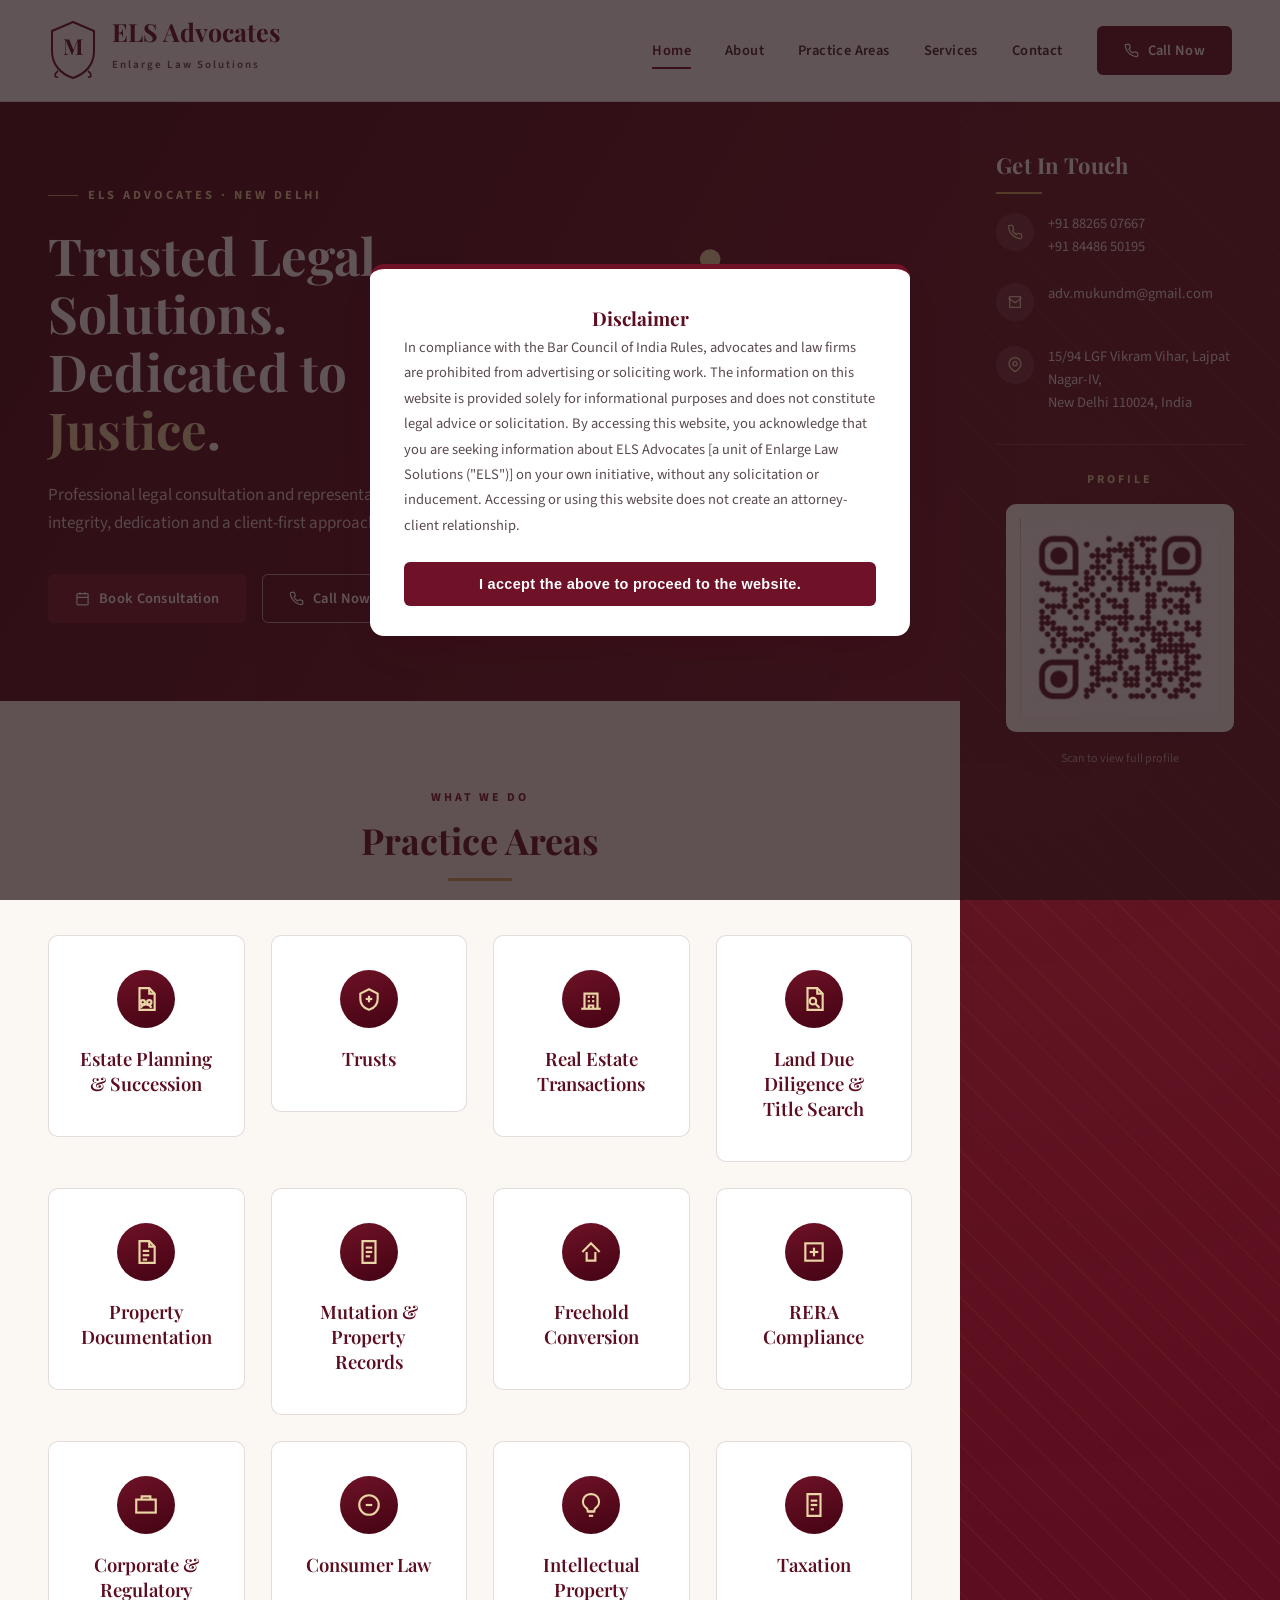
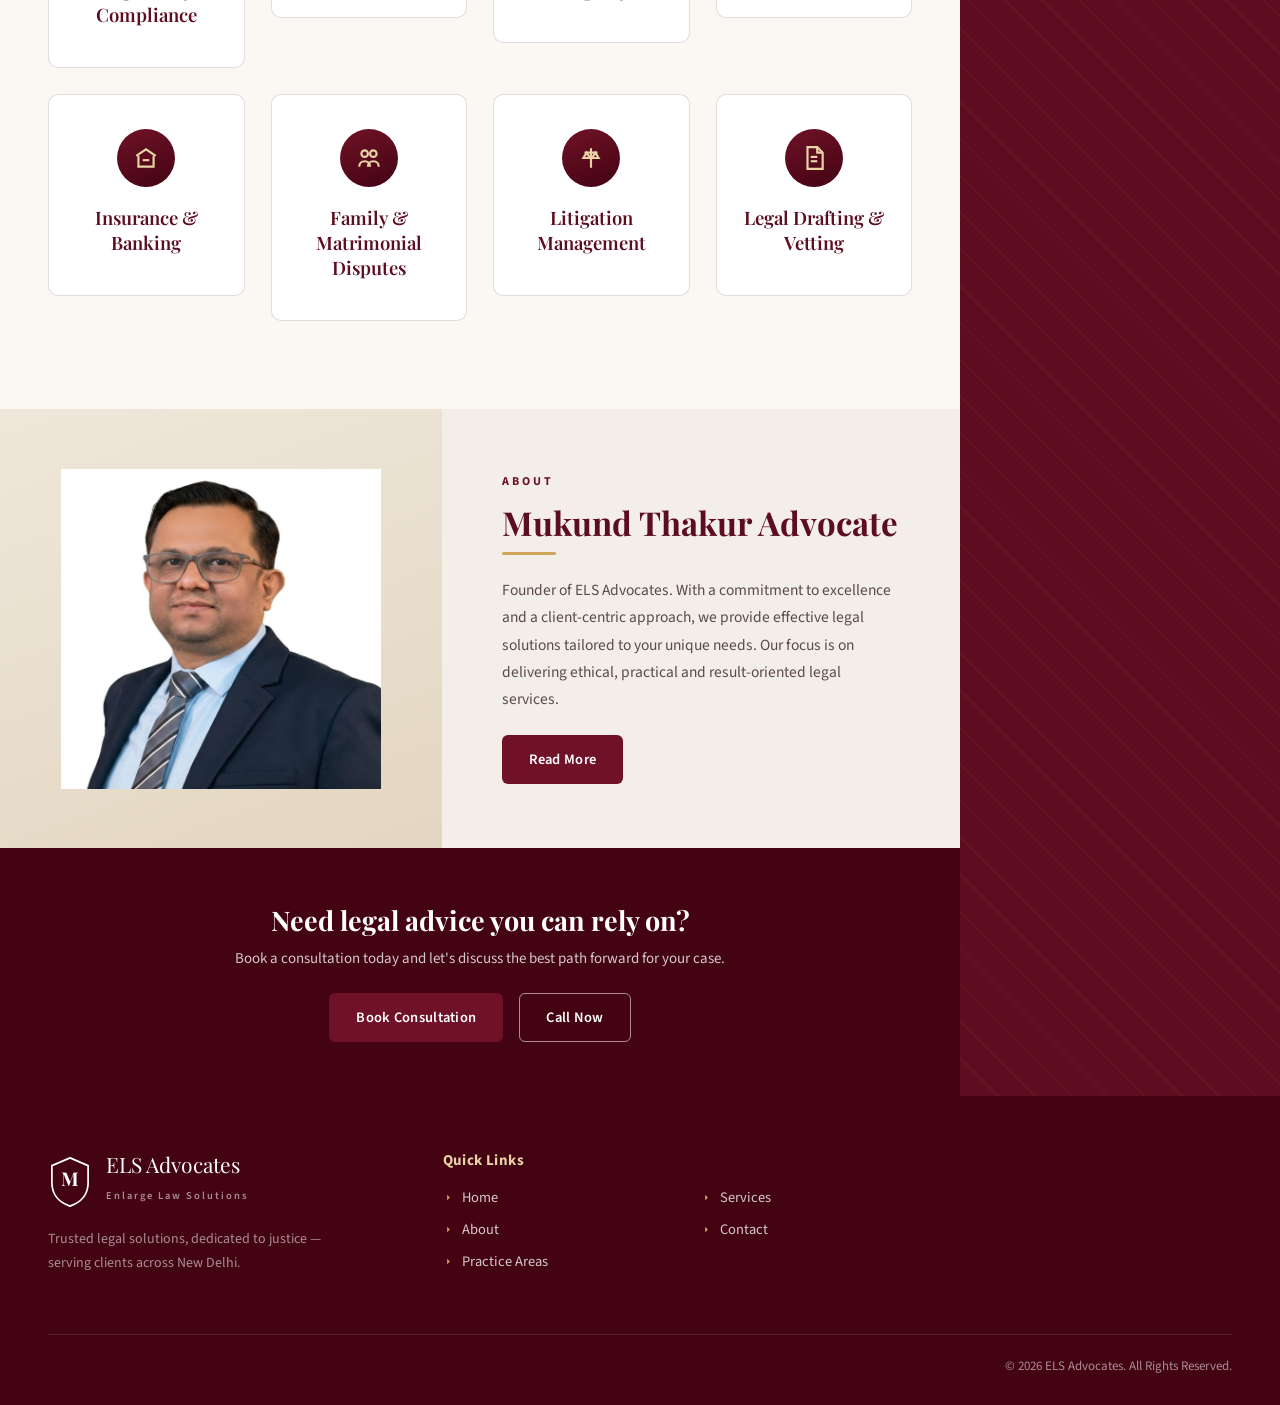
==== index.html @ 347291e5 "Add files via upload" ====
<!DOCTYPE html>
<html lang="en">
<head>
<meta charset="UTF-8">
<meta name="viewport" content="width=device-width, initial-scale=1.0">
<title>ELS Advocates</title>
<link rel="stylesheet" href="styles.css">
</head>
<body>

<header>
  <div class="logo">
    <svg class="crest" viewBox="0 0 50 58" fill="none" xmlns="http://www.w3.org/2000/svg">
      <path d="M25 1 L46 10 V30 C46 44 37 53 25 57 C13 53 4 44 4 30 V10 Z" stroke="#5c0d1f" stroke-width="2" fill="none"/>
      <text x="25" y="34" text-anchor="middle" font-family="Playfair Display, serif" font-size="22" font-weight="700" fill="#5c0d1f">M</text>
      <path d="M10 50 C6 53 6 57 10 56 M40 50 C44 53 44 57 40 56" stroke="#5c0d1f" stroke-width="1.6" fill="none"/>
    </svg>
    <div class="brand-text">
      <p class="brand-name">ELS Advocates</p>
      <p class="brand-sub">Enlarge Law Solutions</p>
    </div>
  </div>
  <button class="menu-toggle" id="menuToggle" aria-label="Open menu">
    <svg viewBox="0 0 24 24" fill="none" stroke="currentColor" stroke-width="2"><path d="M3 6h18M3 12h18M3 18h18" stroke-linecap="round"/></svg>
  </button>
  <nav id="siteNav">
    <a href="index.html" class="active">Home</a>
    <a href="about.html">About</a>
    <a href="practice-areas.html">Practice Areas</a>
    <a href="services.html">Services</a>
    <a href="contact.html">Contact</a>
    <a href="tel:+918826507667" class="btn header-cta">
      <svg viewBox="0 0 24 24" fill="none" stroke="currentColor" stroke-width="2"><path d="M22 16.92v3a2 2 0 0 1-2.18 2 19.79 19.79 0 0 1-8.63-3.07 19.5 19.5 0 0 1-6-6 19.79 19.79 0 0 1-3.07-8.67A2 2 0 0 1 4.11 2h3a2 2 0 0 1 2 1.72c.13.96.36 1.9.69 2.81a2 2 0 0 1-.45 2.11L8.09 9.91a16 16 0 0 0 6 6l1.27-1.27a2 2 0 0 1 2.11-.45c.91.33 1.85.56 2.81.69A2 2 0 0 1 22 16.92z"/></svg>
      Call Now
    </a>
  </nav>
</header>

<div class="shell">
  <div class="main-col">

    <!-- HERO -->
    <section class="hero">
      <div class="hero-inner">
        <div>
          <span class="eyebrow">ELS Advocates · New Delhi</span>
          <h1>Trusted Legal Solutions.<br>Dedicated to <em>Justice</em>.</h1>
          <p>Professional legal consultation and representation with integrity, dedication and a client-first approach.</p>
          <div class="hero-actions">
            <a href="contact.html" class="btn btn-solid">
              <svg viewBox="0 0 24 24" fill="none" stroke="currentColor" stroke-width="2"><rect x="3" y="4" width="18" height="18" rx="2"/><path d="M16 2v4M8 2v4M3 10h18"/></svg>
              Book Consultation
            </a>
            <a href="tel:+918826507667" class="btn btn-outline">
              <svg viewBox="0 0 24 24" fill="none" stroke="currentColor" stroke-width="2"><path d="M22 16.92v3a2 2 0 0 1-2.18 2 19.79 19.79 0 0 1-8.63-3.07 19.5 19.5 0 0 1-6-6 19.79 19.79 0 0 1-3.07-8.67A2 2 0 0 1 4.11 2h3a2 2 0 0 1 2 1.72c.13.96.36 1.9.69 2.81a2 2 0 0 1-.45 2.11L8.09 9.91a16 16 0 0 0 6 6l1.27-1.27a2 2 0 0 1 2.11-.45c.91.33 1.85.56 2.81.69A2 2 0 0 1 22 16.92z"/></svg>
              Call Now
            </a>
          </div>
        </div>
        <div class="hero-art">
          <svg viewBox="0 0 420 380" xmlns="http://www.w3.org/2000/svg">
            <ellipse cx="210" cy="345" rx="170" ry="16" fill="#2f0210" opacity="0.5"/>
            <rect x="200" y="40" width="6" height="230" fill="#cda659"/>
            <circle cx="203" cy="38" r="11" fill="#e8d4a4"/>
            <path d="M203 70 L120 110 L150 130 Z" fill="none" stroke="#cda659" stroke-width="3"/>
            <path d="M203 70 L286 110 L256 130 Z" fill="none" stroke="#cda659" stroke-width="3"/>
            <line x1="120" y1="110" x2="150" y2="130" stroke="#cda659" stroke-width="2.5"/>
            <line x1="286" y1="110" x2="256" y2="130" stroke="#cda659" stroke-width="2.5"/>
            <path d="M105 110 a18 26 0 0 0 36 0 Z" fill="none" stroke="#e8d4a4" stroke-width="3"/>
            <path d="M271 110 a18 26 0 0 0 36 0 Z" fill="none" stroke="#e8d4a4" stroke-width="3"/>
            <rect x="160" y="262" width="90" height="10" rx="3" fill="#cda659"/>
            <rect x="180" y="272" width="50" height="14" rx="3" fill="#a9803f"/>
            <g transform="translate(60,200) rotate(-18)">
              <rect x="0" y="0" width="120" height="16" rx="6" fill="#3a1d0e"/>
              <rect x="92" y="-9" width="34" height="34" rx="5" fill="#cda659"/>
            </g>
            <ellipse cx="118" cy="262" rx="46" ry="11" fill="#3a1d0e"/>
            <rect x="86" y="246" width="64" height="14" rx="4" fill="#5c3417"/>
          </svg>
        </div>
      </div>
    </section>

    <!-- PRACTICE AREAS (preview) -->
      <section class="section">
          <div class="section-head">
              <span class="tag">What We Do</span>
              <h2>Practice Areas</h2>
              <div class="rule"></div>
          </div>

          <div class="practice-grid">

              <a href="practice-areas.html" class="more">
                  <div class="practice-card">
                      <div class="practice-icon">
                          <svg viewBox="0 0 24 24" fill="none" stroke="currentColor" stroke-width="2">
                              <path d="M6 2h9l5 5v15H6z"/>
                              <path d="M15 2v5h5"/>
                              <circle cx="9" cy="15" r="2"/>
                              <circle cx="15" cy="15" r="2"/>
                              <path d="M7 20c1-2 3-3 5-3s4 1 5 3"/>
                          </svg>
                      </div>
                      <h3>Estate Planning & Succession</h3>
                  </div>
              </a>

              <a href="practice-areas.html" class="more">
                  <div class="practice-card">
                      <div class="practice-icon">
                          <svg viewBox="0 0 24 24" fill="none" stroke="currentColor" stroke-width="2">
                              <path d="M12 3l8 4v5c0 5-3.5 8.5-8 10-4.5-1.5-8-5-8-10V7l8-4z"/>
                              <path d="M9 12h6"/>
                              <path d="M12 9v6"/>
                          </svg>
                      </div>
                      <h3>Trusts</h3>
                  </div>
              </a>

              <a href="practice-areas.html" class="more">
                  <div class="practice-card">
                      <div class="practice-icon">
                          <svg viewBox="0 0 24 24" fill="none" stroke="currentColor" stroke-width="2">
                              <path d="M3 21h18"/>
                              <path d="M6 21V7h12v14"/>
                              <path d="M9 10h2"/>
                              <path d="M13 10h2"/>
                              <path d="M9 14h2"/>
                              <path d="M13 14h2"/>
                              <path d="M10 21v-3h4v3"/>
                          </svg>
                      </div>
                      <h3>Real Estate Transactions</h3>
                  </div>
              </a>

              <a href="practice-areas.html" class="more">
                  <div class="practice-card">
                      <div class="practice-icon">
                          <svg viewBox="0 0 24 24" fill="none" stroke="currentColor" stroke-width="2">
                              <path d="M6 2h9l5 5v15H6z"/>
                              <path d="M15 2v5h5"/>
                              <circle cx="11" cy="14" r="3"/>
                              <path d="M13.5 16.5L17 20"/>
                          </svg>
                      </div>
                      <h3>Land Due Diligence & Title Search</h3>
                  </div>
              </a>

              <a href="practice-areas.html" class="more">
                  <div class="practice-card">
                      <div class="practice-icon">
                          <svg viewBox="0 0 24 24" fill="none" stroke="currentColor" stroke-width="2">
                              <path d="M6 2h9l5 5v15H6z"/>
                              <path d="M15 2v5h5"/>
                              <path d="M9 11h6"/>
                              <path d="M9 15h6"/>
                              <path d="M9 19h4"/>
                          </svg>
                      </div>
                      <h3>Property Documentation</h3>
                  </div>
              </a>

              <a href="practice-areas.html" class="more">
                  <div class="practice-card">
                      <div class="practice-icon">
                          <svg viewBox="0 0 24 24" fill="none" stroke="currentColor" stroke-width="2">
                              <path d="M6 2h12v20H6z"/>
                              <path d="M9 8h6"/>
                              <path d="M9 12h6"/>
                              <path d="M9 16h4"/>
                          </svg>
                      </div>
                      <h3>Mutation & Property Records</h3>
                  </div>
              </a>

              <a href="practice-areas.html" class="more">
                  <div class="practice-card">
                      <div class="practice-icon">
                          <svg viewBox="0 0 24 24" fill="none" stroke="currentColor" stroke-width="2">
                              <path d="M4 12l8-8 8 8"/>
                              <path d="M8 12v8h8v-8"/>
                          </svg>
                      </div>
                      <h3>Freehold Conversion</h3>
                  </div>
              </a>

              <a href="practice-areas.html" class="more">
                  <div class="practice-card">
                      <div class="practice-icon">
                          <svg viewBox="0 0 24 24" fill="none" stroke="currentColor" stroke-width="2">
                              <rect x="4" y="4" width="16" height="16"/>
                              <path d="M8 12h8"/>
                              <path d="M12 8v8"/>
                          </svg>
                      </div>
                      <h3>RERA Compliance</h3>
                  </div>
              </a>

              <a href="practice-areas.html" class="more">
                  <div class="practice-card">
                      <div class="practice-icon">
                          <svg viewBox="0 0 24 24" fill="none" stroke="currentColor" stroke-width="2">
                              <rect x="3" y="7" width="18" height="12"/>
                              <path d="M8 7V4h8v3"/>
                          </svg>
                      </div>
                      <h3>Corporate & Regulatory Compliance</h3>
                  </div>
              </a>

              <a href="practice-areas.html" class="more">
                  <div class="practice-card">
                      <div class="practice-icon">
                          <svg viewBox="0 0 24 24" fill="none" stroke="currentColor" stroke-width="2">
                              <circle cx="12" cy="12" r="9"/>
                              <path d="M9 12h6"/>
                          </svg>
                      </div>
                      <h3>Consumer Law</h3>
                  </div>
              </a>

              <a href="practice-areas.html" class="more">
                  <div class="practice-card">
                      <div class="practice-icon">
                          <svg viewBox="0 0 24 24" fill="none" stroke="currentColor" stroke-width="2">
                              <path d="M9 18h6"/>
                              <path d="M10 22h4"/>
                              <path d="M12 2a7 7 0 0 1 4 13c-.5.5-1 1.5-1 3h-6c0-1.5-.5-2.5-1-3A7 7 0 0 1 12 2z"/>
                          </svg>
                      </div>
                      <h3>Intellectual Property</h3>
                  </div>
              </a>

              <a href="practice-areas.html" class="more">
                  <div class="practice-card">
                      <div class="practice-icon">
                          <svg viewBox="0 0 24 24" fill="none" stroke="currentColor" stroke-width="2">
                              <path d="M6 2h12v20H6z"/>
                              <path d="M9 8h6"/>
                              <path d="M9 12h6"/>
                              <path d="M9 16h3"/>
                          </svg>
                      </div>
                      <h3>Taxation</h3>
                  </div>
              </a>

              <a href="practice-areas.html" class="more">
                  <div class="practice-card">
                      <div class="practice-icon">
                          <svg viewBox="0 0 24 24" fill="none" stroke="currentColor" stroke-width="2">
                              <path d="M3 10l9-6 9 6"/>
                              <path d="M5 10v10h14V10"/>
                              <path d="M9 14h6"/>
                          </svg>
                      </div>
                      <h3>Insurance & Banking</h3>
                  </div>
              </a>

              <a href="practice-areas.html" class="more">
                  <div class="practice-card">
                      <div class="practice-icon">
                          <svg viewBox="0 0 24 24" fill="none" stroke="currentColor" stroke-width="2">
                              <circle cx="8" cy="8" r="3"/>
                              <circle cx="16" cy="8" r="3"/>
                              <path d="M3 20c0-3 2-5 5-5s5 2 5 5"/>
                              <path d="M11 20c0-3 2-5 5-5s5 2 5 5"/>
                          </svg>
                      </div>
                      <h3>Family & Matrimonial Disputes</h3>
                  </div>
              </a>

              <a href="practice-areas.html" class="more">
                  <div class="practice-card">
                      <div class="practice-icon">
                          <svg viewBox="0 0 24 24" fill="none" stroke="currentColor" stroke-width="2">
                              <path d="M12 3v18"/>
                              <path d="M6 7h12"/>
                              <path d="M8 7l-3 5h6z"/>
                              <path d="M16 7l-3 5h6z"/>
                          </svg>
                      </div>
                      <h3>Litigation Management</h3>
                  </div>
              </a>

              <a href="practice-areas.html" class="more">
                  <div class="practice-card">
                      <div class="practice-icon">
                          <svg viewBox="0 0 24 24" fill="none" stroke="currentColor" stroke-width="2">
                              <path d="M6 2h9l5 5v15H6z"/>
                              <path d="M15 2v5h5"/>
                              <path d="M9 11h6"/>
                              <path d="M9 15h6"/>
                          </svg>
                      </div>
                      <h3>Legal Drafting & Vetting</h3>
                  </div>
              </a>

          </div>
      </section>

    <!-- ABOUT (teaser) -->
    <section class="about">
      <div class="about-grid">
        <div class="about-art">
            <a href="YOUR_URL_HERE" target="_blank" rel="noopener noreferrer">
                <img src="about.jpeg" alt="Profile Image" width="320" height="320">
            </a>
        </div>
        <div class="about-copy">
          <span class="tag">About</span>
          <h2>Mukund Thakur Advocate</h2>
          <div class="rule"></div>
          <p>Founder of ELS Advocates. With a commitment to excellence and a client-centric approach, we provide effective legal solutions tailored to your unique needs. Our focus is on delivering ethical, practical and result-oriented legal services.</p>
          <a href="about.html" class="btn btn-solid" style="width:fit-content;">Read More</a>
        </div>
      </div>
    </section>

    <!-- CTA -->
    <section class="cta-banner">
      <h2>Need legal advice you can rely on?</h2>
      <p>Book a consultation today and let's discuss the best path forward for your case.</p>
      <div class="cta-actions">
        <a href="contact.html" class="btn btn-solid">Book Consultation</a>
        <a href="tel:+918826507667" class="btn btn-outline">Call Now</a>
      </div>
    </section>

  </div>

  <!-- SIDEBAR -->
  <aside class="sidebar">
    <h3 class="side-heading">Get In Touch</h3>

    <div class="side-item">
      <div class="side-ico"><svg viewBox="0 0 24 24" fill="none" stroke="currentColor" stroke-width="2"><path d="M22 16.92v3a2 2 0 0 1-2.18 2 19.79 19.79 0 0 1-8.63-3.07 19.5 19.5 0 0 1-6-6 19.79 19.79 0 0 1-3.07-8.67A2 2 0 0 1 4.11 2h3a2 2 0 0 1 2 1.72c.13.96.36 1.9.69 2.81a2 2 0 0 1-.45 2.11L8.09 9.91a16 16 0 0 0 6 6l1.27-1.27a2 2 0 0 1 2.11-.45c.91.33 1.85.56 2.81.69A2 2 0 0 1 22 16.92z"/></svg></div>
      <div class="label">
        <a href="tel:+918826507667">+91 88265 07667</a><br>
        <a href="tel:+918448650195">+91 84486 50195</a>
      </div>
    </div>

    <div class="side-item">
      <div class="side-ico"><svg viewBox="0 0 24 24" fill="none" stroke="currentColor" stroke-width="2"><path d="M4 4h16v16H4z"/><path d="M22 6l-10 7L2 6"/></svg></div>
      <div class="label"><a href="mailto:adv.mukundm@gmail.com">adv.mukundm@gmail.com</a></div>
    </div>

    <div class="side-item">
      <div class="side-ico"><svg viewBox="0 0 24 24" fill="none" stroke="currentColor" stroke-width="2"><path d="M21 10c0 6-9 12-9 12s-9-6-9-12a9 9 0 1 1 18 0z"/><circle cx="12" cy="10" r="3"/></svg></div>
      <div class="label">15/94 LGF Vikram Vihar, Lajpat Nagar-IV,<br>New Delhi 110024, India</div>
    </div>
    <div class="side-divider"></div>

    <div class="profile-block">
      <p class="lbl">PROFILE</p>
      <div class="qr-box">
          <a href="YOUR_URL_HERE" target="_blank" rel="noopener noreferrer">
              <img src="profile_qrcode.jpeg" alt="Profile QR Code" width="200" height="200">
          </a>
      </div>
      <p class="qr-caption">Scan to view full profile</p>
    </div>
  </aside>
</div>

<!-- FOOTER -->
<footer>
  <div class="footer-grid">
    <div>
      <div class="footer-brand">
        <svg class="crest" viewBox="0 0 50 58" fill="none" xmlns="http://www.w3.org/2000/svg">
          <path d="M25 1 L46 10 V30 C46 44 37 53 25 57 C13 53 4 44 4 30 V10 Z" stroke="#fff" stroke-width="2" fill="none"/>
          <text x="25" y="34" text-anchor="middle" font-family="Playfair Display, serif" font-size="22" font-weight="700" fill="#fff">M</text>
        </svg>
        <div>
              <p class="brand-name">ELS Advocates</p>
              <p class="brand-sub">Enlarge Law Solutions</p>
        </div>
      </div>
      <p style="font-size:14px;line-height:1.7;color:rgba(255,255,255,0.55);max-width:280px;">Trusted legal solutions, dedicated to justice — serving clients across New Delhi.</p>
    </div>

    <div>
      <h4>Quick Links</h4>
      <ul>
        <li><a href="index.html"><svg viewBox="0 0 24 24" fill="currentColor"><path d="M9 18l6-6-6-6"/></svg>Home</a></li>
        <li><a href="about.html"><svg viewBox="0 0 24 24" fill="currentColor"><path d="M9 18l6-6-6-6"/></svg>About</a></li>
        <li><a href="practice-areas.html"><svg viewBox="0 0 24 24" fill="currentColor"><path d="M9 18l6-6-6-6"/></svg>Practice Areas</a></li>
      </ul>
    </div>

    <div>
      <h4>&nbsp;</h4>
      <ul>
        <li><a href="services.html"><svg viewBox="0 0 24 24" fill="currentColor"><path d="M9 18l6-6-6-6"/></svg>Services</a></li>
        <li><a href="contact.html"><svg viewBox="0 0 24 24" fill="currentColor"><path d="M9 18l6-6-6-6"/></svg>Contact</a></li>
      </ul>
    </div>
  </div>
  <div class="footer-bottom">© <span id="year"></span> ELS Advocates. All Rights Reserved.</div>
</footer>

<script src="script.js"></script>
</body>
</html>
---- styles.css ----
@import url('https://fonts.googleapis.com/css2?family=Playfair+Display:wght@500;600;700;800&family=Source+Sans+3:wght@400;500;600;700&display=swap');

:root{
  --maroon-900:#430313;
  --maroon-800:#5c0d1f;
  --maroon-700:#6f1227;
  --maroon-600:#7e1a30;
  --gold:#cda659;
  --gold-soft:#e8d4a4;
  --cream:#fbf8f3;
  --paper:#f3eee7;
  --ink:#251316;
  --ink-soft:#5b4a4d;
  --line:rgba(67,3,19,0.14);
  --shadow:0 18px 40px -22px rgba(67,3,19,0.45);
}
*{box-sizing:border-box;}
html{scroll-behavior:smooth;}
body{
  margin:0;
  font-family:'Source Sans 3', sans-serif;
  color:var(--ink);
  background:var(--cream);
  -webkit-font-smoothing:antialiased;
}
h1,h2,h3,.brand-name{font-family:'Playfair Display', serif;}
a{text-decoration:none;color:inherit;}
img{max-width:100%;display:block;}
ul{margin:0;}

/* ===== Layout shell: main column + persistent sidebar ===== */
.shell{display:grid;grid-template-columns:1fr 320px;}
.main-col{min-width:0;}
.sidebar{
  background:var(--maroon-800);
  color:#f4e9da;
  background-image:
    radial-gradient(circle at 15% 20%, rgba(205,166,89,0.06) 0, transparent 45%),
    repeating-linear-gradient(45deg, rgba(205,166,89,0.045) 0 2px, transparent 2px 26px);
  padding:48px 36px 40px;
}

/* ===== Header ===== */
header{
  display:flex;align-items:center;justify-content:space-between;
  padding:18px 48px;
  background:#fff;
  border-bottom:1px solid var(--line);
  position:sticky;top:0;z-index:50;
}
.logo{display:flex;align-items:center;gap:14px;}
.crest{width:50px;height:58px;flex-shrink:0;}
.brand-text .brand-name{font-size:25px;font-weight:700;color:var(--maroon-800);line-height:1.1;margin:0;}
.brand-text .brand-sub{font-size:11px;letter-spacing:2px;color:var(--ink-soft);font-weight:600;}
nav{display:flex;gap:34px;align-items:center;}
nav a{font-size:14.5px;font-weight:600;letter-spacing:.4px;color:#3a2226;position:relative;padding:6px 0;}
nav a.active{color:var(--maroon-800);}
nav a.active::after{content:"";position:absolute;left:0;right:0;bottom:-2px;height:2px;background:var(--maroon-700);}
.btn{
  display:inline-flex;align-items:center;gap:9px;
  font-weight:600;font-size:14.5px;letter-spacing:.3px;
  padding:13px 26px;border-radius:6px;border:1.5px solid transparent;
  cursor:pointer;transition:transform .18s ease, box-shadow .18s ease, background .18s ease;
}
.btn svg{width:15px;height:15px;flex-shrink:0;}
.btn-solid{background:var(--maroon-700);color:#fff;}
.btn-solid:hover{background:var(--maroon-800);transform:translateY(-1px);box-shadow:var(--shadow);}
.btn-outline{background:transparent;border-color:rgba(255,255,255,0.55);color:#fff;}
.btn-outline:hover{background:rgba(255,255,255,0.12);}
.btn-ghost-dark{background:transparent;border-color:var(--maroon-700);color:var(--maroon-800);}
.btn-ghost-dark:hover{background:var(--maroon-700);color:#fff;}
.header-cta{background:var(--maroon-800);color:#fff;}
.header-cta:hover{background:var(--maroon-900);}
.menu-toggle{display:none;background:none;border:none;cursor:pointer;padding:6px;}
.menu-toggle svg{width:26px;height:26px;color:var(--maroon-800);}

/* ===== Hero (home page) ===== */
.hero{
  position:relative;
  background:linear-gradient(120deg, var(--maroon-900) 0%, var(--maroon-700) 100%);
  color:#fff;
  overflow:hidden;
}
.hero-inner{
  display:grid;grid-template-columns:1.05fr .95fr;gap:40px;
  align-items:center;
  padding:78px 48px 78px;
}
.eyebrow{
  display:inline-flex;align-items:center;gap:10px;
  font-size:12.5px;letter-spacing:3px;font-weight:700;color:var(--gold-soft);
  margin-bottom:22px;text-transform:uppercase;
}
.eyebrow::before{content:"";width:30px;height:1px;background:var(--gold);}
.hero h1{
  font-size:51px;line-height:1.14;font-weight:700;margin:0 0 22px;
  max-width:560px;letter-spacing:.2px;
}
.hero h1 em{font-style:normal;color:var(--gold-soft);}
.hero p{
  font-size:17px;line-height:1.7;color:rgba(255,255,255,0.82);
  max-width:480px;margin:0 0 36px;
}
.hero-actions{display:flex;gap:16px;flex-wrap:wrap;}
.hero-art{position:relative;display:flex;justify-content:center;align-items:center;}
.hero-art svg{width:100%;max-width:430px;}

/* ===== Page banner (sub-pages: About, Practice Areas, Services, Contact) ===== */
.page-banner{
  background:linear-gradient(120deg, var(--maroon-900) 0%, var(--maroon-700) 100%);
  color:#fff;padding:56px 48px;text-align:center;
  background-image:
    linear-gradient(120deg, var(--maroon-900) 0%, var(--maroon-700) 100%),
    repeating-linear-gradient(45deg, rgba(205,166,89,0.05) 0 2px, transparent 2px 26px);
}
.page-banner .eyebrow{justify-content:center;margin-bottom:14px;}
.page-banner .eyebrow::before{display:none;}
.page-banner h1{font-size:38px;margin:0 0 12px;}
.breadcrumb{font-size:13.5px;color:rgba(255,255,255,0.7);}
.breadcrumb a{color:var(--gold-soft);}
.breadcrumb span{margin:0 8px;opacity:.6;}

/* ===== Section heading pattern ===== */
.section{padding:88px 48px;}
.section-head{text-align:center;margin-bottom:54px;}
.section-head .tag{
  font-size:12px;letter-spacing:3px;font-weight:700;color:var(--maroon-700);
  text-transform:uppercase;margin-bottom:10px;display:block;
}
.section-head h2{font-size:36px;color:var(--maroon-800);margin:0 0 14px;font-weight:700;}
.section-head .rule{width:64px;height:3px;background:var(--gold);margin:0 auto;border-radius:2px;}
.section-head.left{text-align:left;}
.section-head.left .rule{margin:0;}

/* ===== Practice / Service cards ===== */
.practice-grid{display:grid;grid-template-columns:repeat(4,1fr);gap:26px;}
.practice-grid.cols-2{grid-template-columns:repeat(2,1fr);}
.practice-card{
  background:#fff;border:1px solid var(--line);border-radius:10px;
  padding:34px 26px 30px;text-align:center;
  transition:transform .22s ease, box-shadow .22s ease, border-color .22s ease;
}
.practice-card:hover{transform:translateY(-6px);box-shadow:var(--shadow);border-color:transparent;}
.practice-icon{
  width:58px;height:58px;border-radius:50%;
  background:linear-gradient(160deg, var(--maroon-700), var(--maroon-900));
  display:flex;align-items:center;justify-content:center;margin:0 auto 18px;
}
.practice-icon svg{width:26px;height:26px;color:var(--gold-soft);}
.practice-card h3{font-size:18.5px;color:var(--maroon-800);margin:0 0 10px;font-weight:600;}
.practice-card p{font-size:14.5px;color:var(--ink-soft);line-height:1.6;margin:0;}
.practice-card a.more{display:inline-block;margin-top:14px;font-size:13.5px;font-weight:700;color:var(--maroon-700);}
.practice-card a.more:hover{color:var(--maroon-900);}

/* Detailed practice row (Practice Areas page) */
.detail-row{
  display:grid;grid-template-columns:auto 1fr;gap:24px;align-items:flex-start;
  padding:30px 0;border-bottom:1px solid var(--line);
}
.detail-row:last-child{border-bottom:none;}
.detail-row .practice-icon{margin:0;width:64px;height:64px;}
.detail-row .practice-icon svg{width:28px;height:28px;}
.detail-row h3{font-size:21px;color:var(--maroon-800);margin:6px 0 8px;}
.detail-row p{font-size:15px;color:var(--ink-soft);line-height:1.7;margin:0;max-width:680px;}

/* ===== About ===== */
.about{background:var(--paper);padding:0;}
.about-grid{display:grid;grid-template-columns:.92fr 1.08fr;gap:0;align-items:stretch;}
.about-art{
  background:linear-gradient(160deg,#efe7da,#e3d6c1);
  display:flex;align-items:center;justify-content:center;padding:50px;
  min-height:420px;
}
.about-art svg{width:100%;max-width:330px;}
.about-copy{padding:64px 60px;display:flex;flex-direction:column;justify-content:center;}
.about-copy .tag{font-size:12px;letter-spacing:3px;font-weight:700;color:var(--maroon-700);text-transform:uppercase;display:block;margin-bottom:10px;}
.about-copy h2{font-size:33px;color:var(--maroon-800);margin:0 0 8px;font-weight:700;}
.about-copy .rule{width:54px;height:3px;background:var(--gold);border-radius:2px;margin-bottom:22px;}
.about-copy p{font-size:15.5px;line-height:1.75;color:var(--ink-soft);max-width:560px;margin:0 0 22px;}

/* Stats strip (About page) */
.stats-strip{background:var(--maroon-900);color:#fff;padding:46px 48px;}
.stats-grid{display:grid;grid-template-columns:repeat(4,1fr);gap:24px;text-align:center;max-width:1100px;margin:0 auto;}
.stat-num{font-family:'Playfair Display',serif;font-size:34px;font-weight:700;color:var(--gold-soft);}
.stat-lbl{font-size:13px;letter-spacing:.5px;color:rgba(255,255,255,0.75);margin-top:6px;}

/* Values list */
.values-grid{display:grid;grid-template-columns:repeat(3,1fr);gap:24px;max-width:1100px;margin:0 auto;}
.value-card{text-align:center;padding:10px;}
.value-card .practice-icon{margin:0 auto 16px;}
.value-card h4{font-size:17px;color:var(--maroon-800);margin:0 0 8px;}
.value-card p{font-size:14px;color:var(--ink-soft);line-height:1.6;margin:0;}

/* Process steps (Services page) */
.process-grid{display:grid;grid-template-columns:repeat(3,1fr);gap:0;max-width:1100px;margin:0 auto;position:relative;}
.process-step{text-align:center;padding:0 20px;position:relative;}
.process-num{
  width:46px;height:46px;border-radius:50%;background:var(--maroon-800);color:var(--gold-soft);
  display:flex;align-items:center;justify-content:center;margin:0 auto 16px;font-weight:700;font-family:'Playfair Display',serif;font-size:18px;
}
.process-step h4{font-size:16.5px;color:var(--maroon-800);margin:0 0 8px;}
.process-step p{font-size:14px;color:var(--ink-soft);line-height:1.6;margin:0;}

/* ===== Contact page ===== */
.contact-layout{display:grid;grid-template-columns:1fr 1fr;gap:48px;align-items:flex-start;max-width:1100px;margin:0 auto;}
.contact-form{background:#fff;border:1px solid var(--line);border-radius:12px;padding:36px;box-shadow:var(--shadow);}
.contact-form h3{margin:0 0 8px;color:var(--maroon-800);font-size:21px;}
.contact-form .sub{font-size:14px;color:var(--ink-soft);margin:0 0 22px;}
.form-row{display:grid;grid-template-columns:1fr 1fr;gap:16px;margin-bottom:16px;}
.form-field{display:flex;flex-direction:column;gap:6px;}
.form-field.full{grid-column:1 / -1;}
.form-field label{font-size:13px;font-weight:600;color:var(--ink);}
.form-field input,.form-field textarea,.form-field select{
  border:1.5px solid var(--line);border-radius:7px;padding:11px 13px;font:inherit;font-size:14.5px;
  background:#fdfbf8;transition:border-color .18s ease;
}
.form-field input:focus,.form-field textarea:focus,.form-field select:focus{border-color:var(--maroon-700);outline:none;}
.form-field textarea{resize:vertical;min-height:110px;}
.form-submit{margin-top:6px;width:100%;justify-content:center;}
.form-note{font-size:12.5px;color:var(--ink-soft);margin-top:14px;}
.map-embed{border-radius:12px;overflow:hidden;border:1px solid var(--line);box-shadow:var(--shadow);}
.map-embed iframe{width:100%;height:260px;border:0;display:block;}
.chamber-card{background:#fff;border:1px solid var(--line);border-radius:12px;padding:22px;margin-top:18px;}
.chamber-card h4{margin:0 0 6px;color:var(--maroon-800);font-size:15.5px;}
.chamber-card p{margin:0;font-size:14px;color:var(--ink-soft);line-height:1.6;}

/* ===== CTA banner ===== */
.cta-banner{
  background:var(--maroon-900);color:#fff;padding:54px 48px;text-align:center;
}
.cta-banner h2{font-size:27px;margin:0 0 10px;}
.cta-banner p{font-size:15px;color:rgba(255,255,255,0.78);margin:0 0 24px;}
.cta-actions{display:flex;justify-content:center;gap:16px;flex-wrap:wrap;}

/* ===== Sidebar contents ===== */
.side-heading{
  font-size:22px;font-weight:700;color:#fff;margin:0 0 18px;letter-spacing:.3px;
  position:relative;padding-bottom:14px;
}
.side-heading::after{content:"";position:absolute;left:0;bottom:0;width:46px;height:2px;background:var(--gold);}
.side-item{display:flex;gap:14px;margin-bottom:24px;align-items:flex-start;}
.side-ico{
  width:38px;height:38px;border-radius:50%;background:rgba(255,255,255,0.12);
  display:flex;align-items:center;justify-content:center;flex-shrink:0;margin-top:1px;
}
.side-ico svg{width:16px;height:16px;color:var(--gold-soft);}
.side-item .label{font-size:14.5px;line-height:1.6;color:rgba(255,255,255,0.88);}
.side-item .label a{color:rgba(255,255,255,0.88);}
.side-item .label a:hover{color:var(--gold-soft);}
.side-divider{height:1px;background:rgba(255,255,255,0.16);margin:30px 0 26px;}
.profile-block{text-align:center;}
.profile-block .lbl{font-size:12px;letter-spacing:3px;font-weight:700;color:var(--gold-soft);margin-bottom:16px;}
.qr-box{background:#fdfbf6;border-radius:10px;padding:14px;display:inline-block;box-shadow:var(--shadow);}
.qr-box svg{width:140px;height:140px;display:block;}
.qr-caption{font-size:12px;color:rgba(255,255,255,0.6);margin-top:12px;}

/* ===== Footer ===== */
footer{background:var(--maroon-900);color:rgba(255,255,255,0.78);padding:54px 48px 30px;}
.footer-grid{display:grid;grid-template-columns:1.3fr .8fr .8fr 1fr;gap:40px;}
.footer-brand{display:flex;align-items:center;gap:14px;margin-bottom:14px;}
.footer-brand .crest{width:44px;height:50px;}
.footer-brand .brand-name{color:#fff;font-size:21px;margin:0;}
.footer-brand .brand-sub{font-size:10.5px;letter-spacing:2px;color:rgba(255,255,255,0.55);font-weight:600;}
footer h4{font-size:15px;color:var(--gold-soft);margin:0 0 16px;font-weight:700;letter-spacing:.4px;}
footer ul{list-style:none;margin:0;padding:0;}
footer li{margin-bottom:11px;font-size:14.5px;}
footer li a{display:flex;align-items:center;gap:8px;color:rgba(255,255,255,0.78);transition:color .18s ease;}
footer li a:hover{color:var(--gold-soft);}
footer li a svg{width:11px;height:11px;flex-shrink:0;color:var(--gold);}
.footer-bottom{
  margin-top:44px;padding-top:22px;border-top:1px solid rgba(255,255,255,0.12);
  font-size:13px;color:rgba(255,255,255,0.55);text-align:right;
}

/* ===== Responsive ===== */
@media (max-width:1080px){
  .shell{grid-template-columns:1fr;}
  .sidebar{order:99;}
  .hero-inner{grid-template-columns:1fr;}
  .hero-art{order:-1;max-width:340px;margin:0 auto;}
  .about-grid{grid-template-columns:1fr;}
  .about-art{min-height:280px;}
  .practice-grid{grid-template-columns:repeat(2,1fr);}
  .footer-grid{grid-template-columns:1fr 1fr;}
  .stats-grid,.values-grid,.process-grid{grid-template-columns:repeat(2,1fr);gap:30px;}
  .contact-layout{grid-template-columns:1fr;}
}
@media (max-width:760px){
  header{padding:16px 20px;}
  nav{position:fixed;top:0;right:0;height:100vh;width:78%;max-width:320px;
    background:#fff;flex-direction:column;align-items:flex-start;
    padding:90px 30px 30px;gap:26px;transform:translateX(100%);
    transition:transform .3s ease;box-shadow:-10px 0 30px rgba(0,0,0,0.15);
  }
  nav.open{transform:translateX(0);}
  nav .header-cta{margin-top:10px;}
  .menu-toggle{display:block;}
  .hero-inner{padding:54px 22px 60px;}
  .hero h1{font-size:35px;}
  .page-banner{padding:42px 22px;}
  .page-banner h1{font-size:29px;}
  .section{padding:64px 22px;}
  .practice-grid,.practice-grid.cols-2{grid-template-columns:1fr;}
  .about-copy{padding:44px 26px;}
  .footer-grid{grid-template-columns:1fr;gap:30px;}
  .footer-bottom{text-align:left;}
  .sidebar{padding:44px 26px;}
  .stats-grid,.values-grid,.process-grid{grid-template-columns:1fr;gap:30px;}
  .form-row{grid-template-columns:1fr;}
  .detail-row{grid-template-columns:1fr;}
  .cta-banner{padding:42px 22px;}
}
:focus-visible{outline:2px solid var(--gold);outline-offset:2px;}

/* ===== Disclaimer modal (BCI Rules) ===== */
.disclaimer-overlay{
  position:fixed;inset:0;z-index:999;
  background:rgba(37,19,22,0.72);
  display:flex;align-items:center;justify-content:center;padding:20px;
  opacity:0;visibility:hidden;transition:opacity .25s ease, visibility .25s ease;
}
.disclaimer-overlay.show{opacity:1;visibility:visible;}
.disclaimer-modal{
  background:#fff;border-radius:14px;max-width:540px;width:100%;
  padding:36px 34px 30px;box-shadow:var(--shadow);
  border-top:5px solid var(--maroon-700);
  transform:translateY(16px);transition:transform .25s ease;
  text-align:left;max-height:88vh;overflow-y:auto;
}
.disclaimer-overlay.show .disclaimer-modal{transform:translateY(0);}
.disclaimer-icon{font-size:32px;text-align:center;margin-bottom:8px;line-height:1;}
.disclaimer-modal h2{
  font-size:19px;color:var(--maroon-800);text-align:center;
  margin:0 0 4px;font-family:'Playfair Display',serif;font-weight:700;
}
.disclaimer-modal .dsub{
  font-size:12.5px;color:var(--maroon-700);text-align:center;
  margin:0 0 18px;font-weight:700;letter-spacing:.6px;text-transform:uppercase;
}
.disclaimer-modal p.dtext{font-size:14.5px;line-height:1.75;color:var(--ink-soft);margin:0 0 24px;}
.disclaimer-modal .dactions{display:flex;}
.disclaimer-modal .dactions .btn{width:100%;justify-content:center;}
@media (max-width:480px){
  .disclaimer-modal{padding:28px 22px 24px;}
}
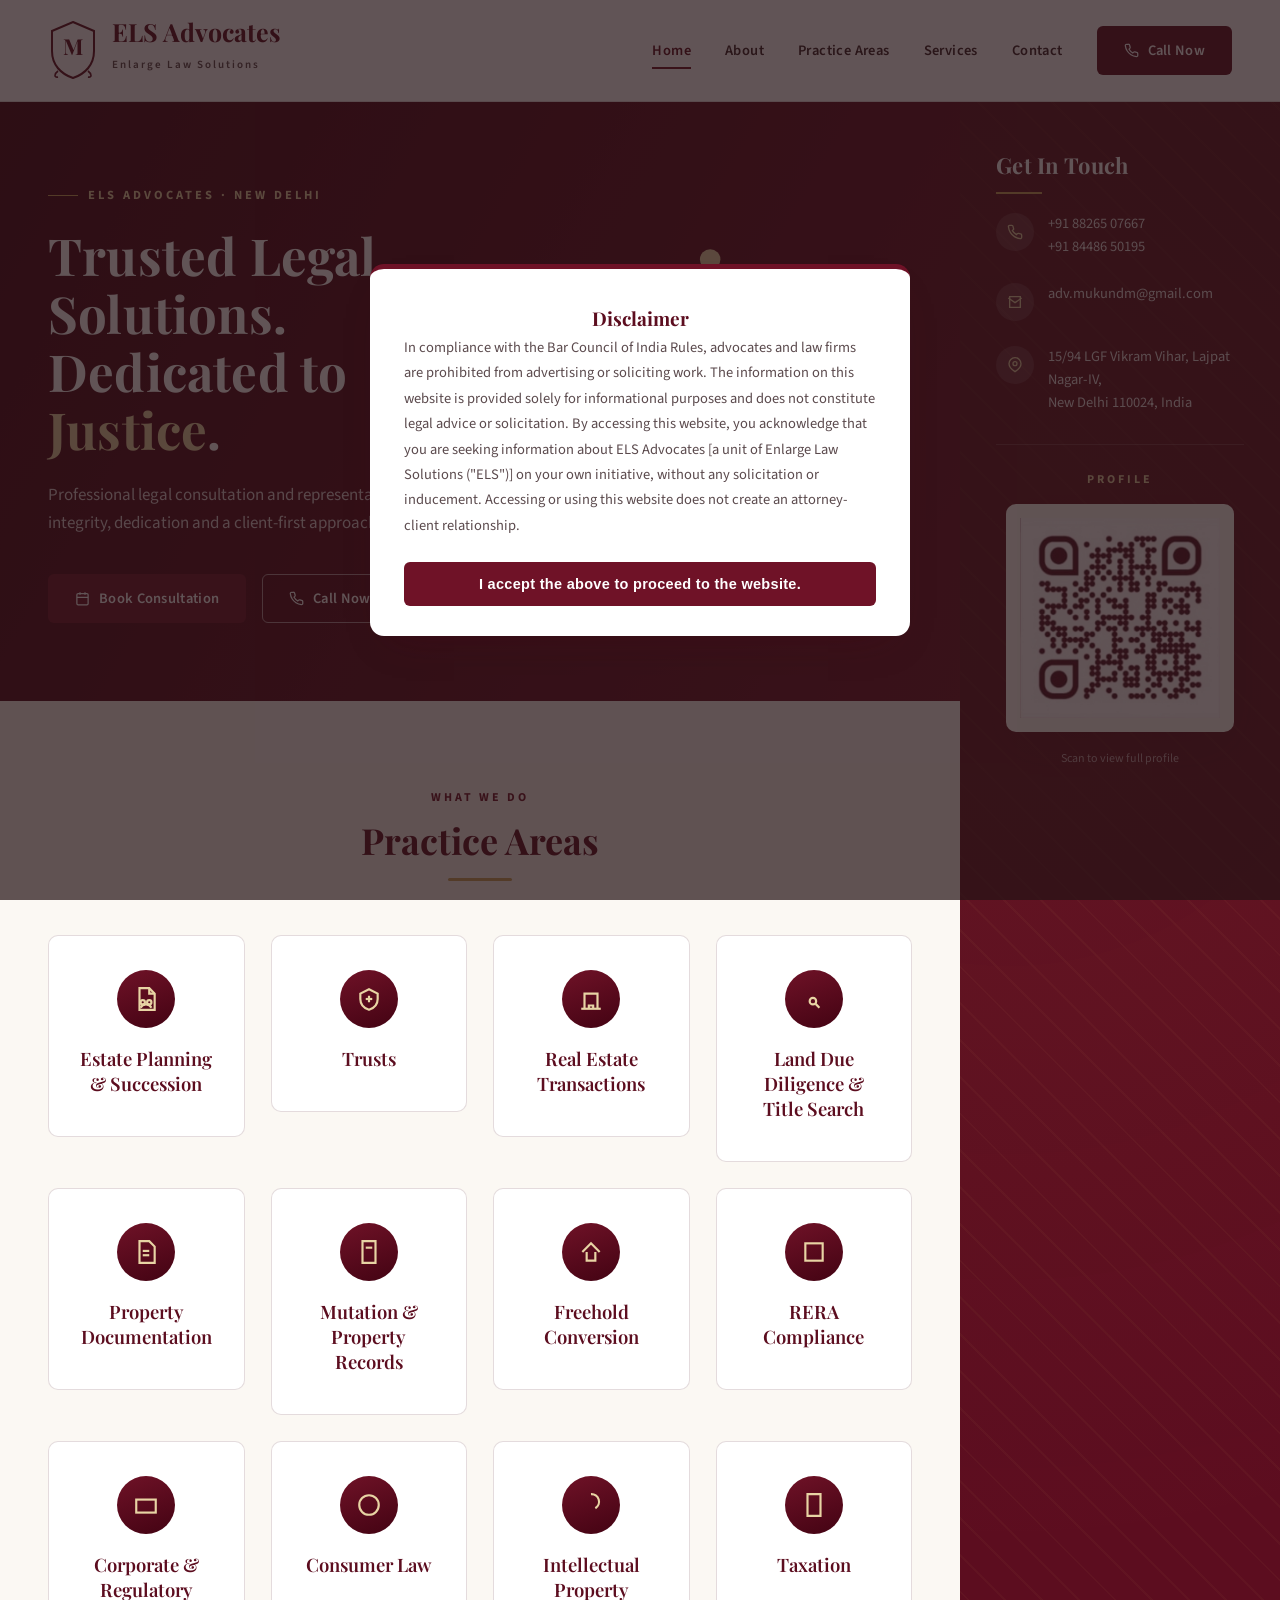
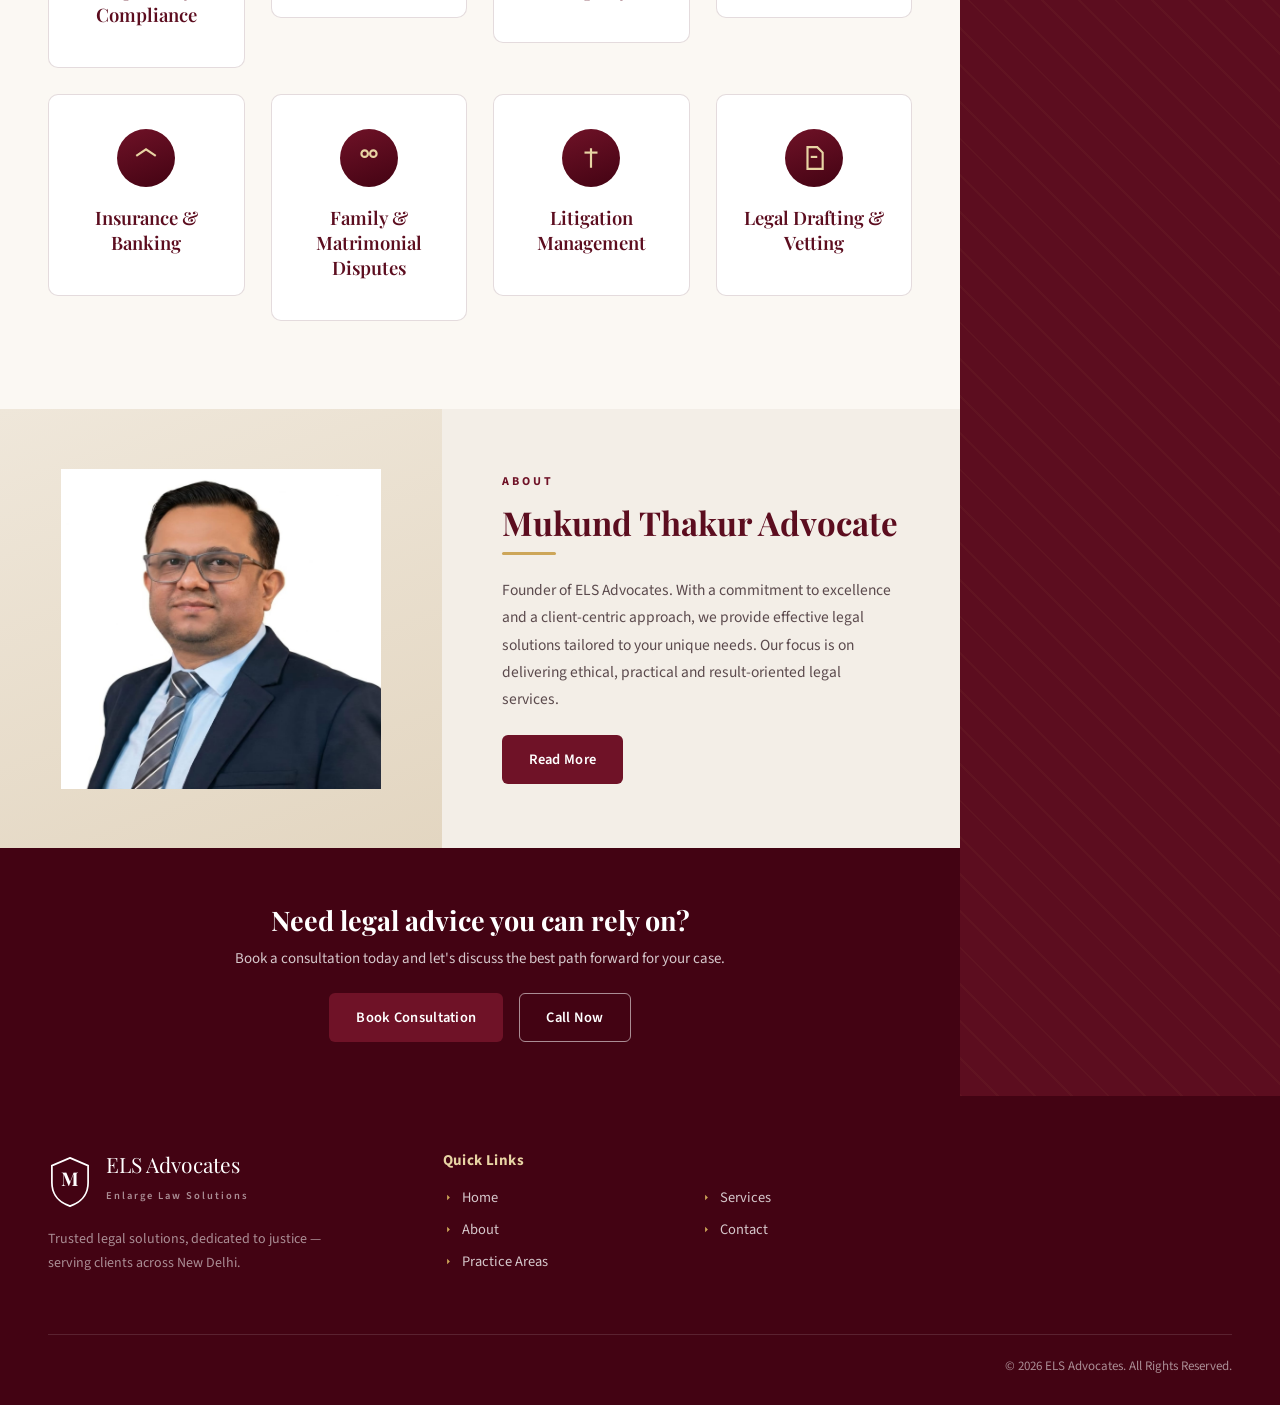
==== commit 318c3b44: "Add files via upload" ====
--- a/index.html
+++ b/index.html
@@ -91,7 +91,7 @@
 
           <div class="practice-grid">
 
-              <a href="practice-areas.html" class="more">
+              <a href="practice-areas.html#estate-planning" class="more">
                   <div class="practice-card">
                       <div class="practice-icon">
                           <svg viewBox="0 0 24 24" fill="none" stroke="currentColor" stroke-width="2">
@@ -106,7 +106,7 @@
                   </div>
               </a>
 
-              <a href="practice-areas.html" class="more">
+              <a href="practice-areas.html#trusts" class="more">
                   <div class="practice-card">
                       <div class="practice-icon">
                           <svg viewBox="0 0 24 24" fill="none" stroke="currentColor" stroke-width="2">
@@ -119,16 +119,12 @@
                   </div>
               </a>
 
-              <a href="practice-areas.html" class="more">
+              <a href="practice-areas.html#real-estate" class="more">
                   <div class="practice-card">
                       <div class="practice-icon">
                           <svg viewBox="0 0 24 24" fill="none" stroke="currentColor" stroke-width="2">
                               <path d="M3 21h18"/>
                               <path d="M6 21V7h12v14"/>
-                              <path d="M9 10h2"/>
-                              <path d="M13 10h2"/>
-                              <path d="M9 14h2"/>
-                              <path d="M13 14h2"/>
                               <path d="M10 21v-3h4v3"/>
                           </svg>
                       </div>
@@ -136,12 +132,10 @@
                   </div>
               </a>
 
-              <a href="practice-areas.html" class="more">
-                  <div class="practice-card">
-                      <div class="practice-icon">
-                          <svg viewBox="0 0 24 24" fill="none" stroke="currentColor" stroke-width="2">
-                              <path d="M6 2h9l5 5v15H6z"/>
-                              <path d="M15 2v5h5"/>
+              <a href="practice-areas.html#land-due-diligence" class="more">
+                  <div class="practice-card">
+                      <div class="practice-icon">
+                          <svg viewBox="0 0 24 24" fill="none" stroke="currentColor" stroke-width="2">
                               <circle cx="11" cy="14" r="3"/>
                               <path d="M13.5 16.5L17 20"/>
                           </svg>
@@ -150,36 +144,32 @@
                   </div>
               </a>
 
-              <a href="practice-areas.html" class="more">
+              <a href="practice-areas.html#property-documentation" class="more">
                   <div class="practice-card">
                       <div class="practice-icon">
                           <svg viewBox="0 0 24 24" fill="none" stroke="currentColor" stroke-width="2">
                               <path d="M6 2h9l5 5v15H6z"/>
-                              <path d="M15 2v5h5"/>
                               <path d="M9 11h6"/>
                               <path d="M9 15h6"/>
-                              <path d="M9 19h4"/>
                           </svg>
                       </div>
                       <h3>Property Documentation</h3>
                   </div>
               </a>
 
-              <a href="practice-areas.html" class="more">
+              <a href="practice-areas.html#mutation-property" class="more">
                   <div class="practice-card">
                       <div class="practice-icon">
                           <svg viewBox="0 0 24 24" fill="none" stroke="currentColor" stroke-width="2">
                               <path d="M6 2h12v20H6z"/>
                               <path d="M9 8h6"/>
-                              <path d="M9 12h6"/>
-                              <path d="M9 16h4"/>
                           </svg>
                       </div>
                       <h3>Mutation & Property Records</h3>
                   </div>
               </a>
 
-              <a href="practice-areas.html" class="more">
+              <a href="practice-areas.html#freehold-conversion" class="more">
                   <div class="practice-card">
                       <div class="practice-icon">
                           <svg viewBox="0 0 24 24" fill="none" stroke="currentColor" stroke-width="2">
@@ -191,119 +181,102 @@
                   </div>
               </a>
 
-              <a href="practice-areas.html" class="more">
+              <a href="practice-areas.html#rera-compliance" class="more">
                   <div class="practice-card">
                       <div class="practice-icon">
                           <svg viewBox="0 0 24 24" fill="none" stroke="currentColor" stroke-width="2">
                               <rect x="4" y="4" width="16" height="16"/>
-                              <path d="M8 12h8"/>
-                              <path d="M12 8v8"/>
                           </svg>
                       </div>
                       <h3>RERA Compliance</h3>
                   </div>
               </a>
 
-              <a href="practice-areas.html" class="more">
+              <a href="practice-areas.html#corporate-compliance" class="more">
                   <div class="practice-card">
                       <div class="practice-icon">
                           <svg viewBox="0 0 24 24" fill="none" stroke="currentColor" stroke-width="2">
                               <rect x="3" y="7" width="18" height="12"/>
-                              <path d="M8 7V4h8v3"/>
                           </svg>
                       </div>
                       <h3>Corporate & Regulatory Compliance</h3>
                   </div>
               </a>
 
-              <a href="practice-areas.html" class="more">
+              <a href="practice-areas.html#consumer-law" class="more">
                   <div class="practice-card">
                       <div class="practice-icon">
                           <svg viewBox="0 0 24 24" fill="none" stroke="currentColor" stroke-width="2">
                               <circle cx="12" cy="12" r="9"/>
-                              <path d="M9 12h6"/>
                           </svg>
                       </div>
                       <h3>Consumer Law</h3>
                   </div>
               </a>
 
-              <a href="practice-areas.html" class="more">
-                  <div class="practice-card">
-                      <div class="practice-icon">
-                          <svg viewBox="0 0 24 24" fill="none" stroke="currentColor" stroke-width="2">
-                              <path d="M9 18h6"/>
-                              <path d="M10 22h4"/>
-                              <path d="M12 2a7 7 0 0 1 4 13c-.5.5-1 1.5-1 3h-6c0-1.5-.5-2.5-1-3A7 7 0 0 1 12 2z"/>
+              <a href="practice-areas.html#intellectual-property" class="more">
+                  <div class="practice-card">
+                      <div class="practice-icon">
+                          <svg viewBox="0 0 24 24" fill="none" stroke="currentColor" stroke-width="2">
+                              <path d="M12 2a7 7 0 0 1 4 13"/>
                           </svg>
                       </div>
                       <h3>Intellectual Property</h3>
                   </div>
               </a>
 
-              <a href="practice-areas.html" class="more">
+              <a href="practice-areas.html#taxation" class="more">
                   <div class="practice-card">
                       <div class="practice-icon">
                           <svg viewBox="0 0 24 24" fill="none" stroke="currentColor" stroke-width="2">
                               <path d="M6 2h12v20H6z"/>
-                              <path d="M9 8h6"/>
-                              <path d="M9 12h6"/>
-                              <path d="M9 16h3"/>
                           </svg>
                       </div>
                       <h3>Taxation</h3>
                   </div>
               </a>
 
-              <a href="practice-areas.html" class="more">
+              <a href="practice-areas.html#insurance-banking" class="more">
                   <div class="practice-card">
                       <div class="practice-icon">
                           <svg viewBox="0 0 24 24" fill="none" stroke="currentColor" stroke-width="2">
                               <path d="M3 10l9-6 9 6"/>
-                              <path d="M5 10v10h14V10"/>
-                              <path d="M9 14h6"/>
                           </svg>
                       </div>
                       <h3>Insurance & Banking</h3>
                   </div>
               </a>
 
-              <a href="practice-areas.html" class="more">
+              <a href="practice-areas.html#family-disputes" class="more">
                   <div class="practice-card">
                       <div class="practice-icon">
                           <svg viewBox="0 0 24 24" fill="none" stroke="currentColor" stroke-width="2">
                               <circle cx="8" cy="8" r="3"/>
                               <circle cx="16" cy="8" r="3"/>
-                              <path d="M3 20c0-3 2-5 5-5s5 2 5 5"/>
-                              <path d="M11 20c0-3 2-5 5-5s5 2 5 5"/>
                           </svg>
                       </div>
                       <h3>Family & Matrimonial Disputes</h3>
                   </div>
               </a>
 
-              <a href="practice-areas.html" class="more">
+              <a href="practice-areas.html#litigation-management" class="more">
                   <div class="practice-card">
                       <div class="practice-icon">
                           <svg viewBox="0 0 24 24" fill="none" stroke="currentColor" stroke-width="2">
                               <path d="M12 3v18"/>
                               <path d="M6 7h12"/>
-                              <path d="M8 7l-3 5h6z"/>
-                              <path d="M16 7l-3 5h6z"/>
                           </svg>
                       </div>
                       <h3>Litigation Management</h3>
                   </div>
               </a>
 
-              <a href="practice-areas.html" class="more">
+              <a href="practice-areas.html#legal-drafting" class="more">
                   <div class="practice-card">
                       <div class="practice-icon">
                           <svg viewBox="0 0 24 24" fill="none" stroke="currentColor" stroke-width="2">
                               <path d="M6 2h9l5 5v15H6z"/>
-                              <path d="M15 2v5h5"/>
                               <path d="M9 11h6"/>
-                              <path d="M9 15h6"/>
                           </svg>
                       </div>
                       <h3>Legal Drafting & Vetting</h3>
--- a/styles.css
+++ b/styles.css
@@ -16,6 +16,13 @@
 }
 *{box-sizing:border-box;}
 html{scroll-behavior:smooth;}
+.detail-row{
+  scroll-margin-top: 115px;
+}
+.detail-row:target{
+  border:2px solid #C9A86A;
+  background:#faf6ef;
+}
 body{
   margin:0;
   font-family:'Source Sans 3', sans-serif;
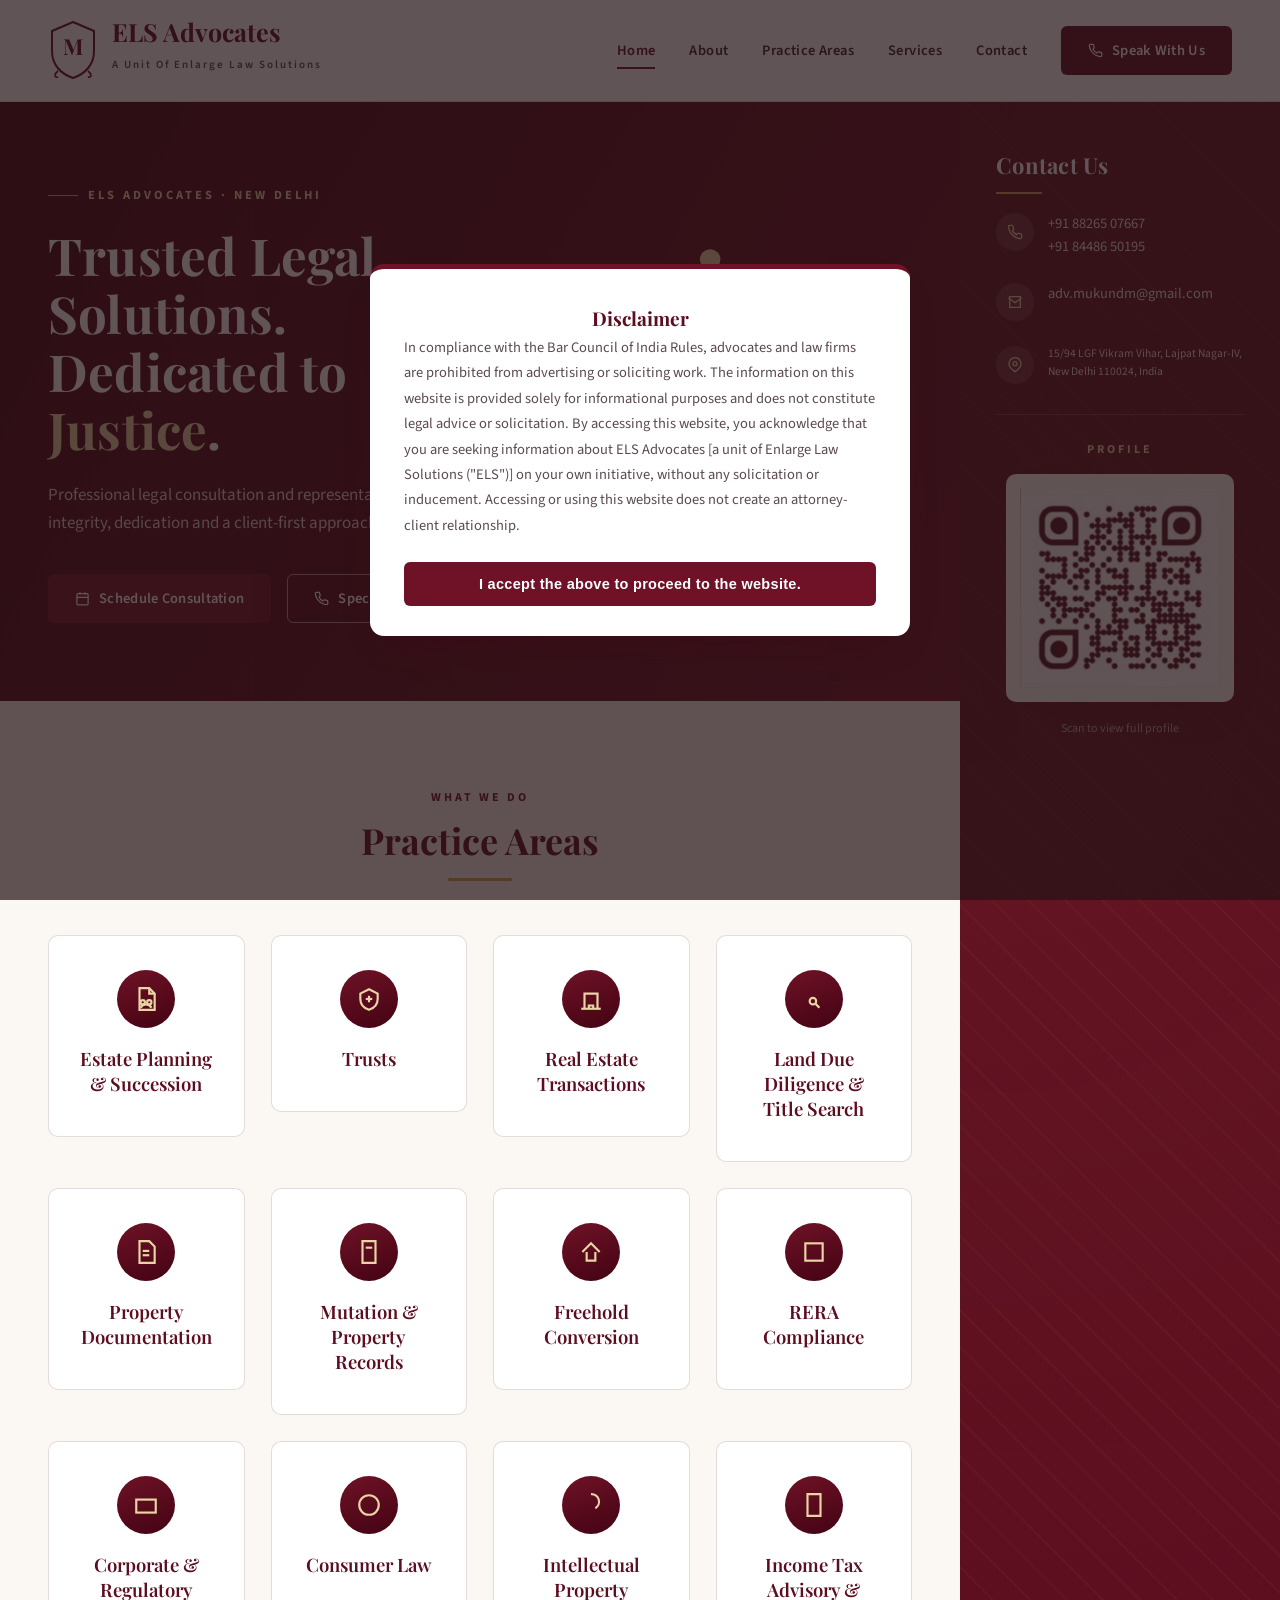
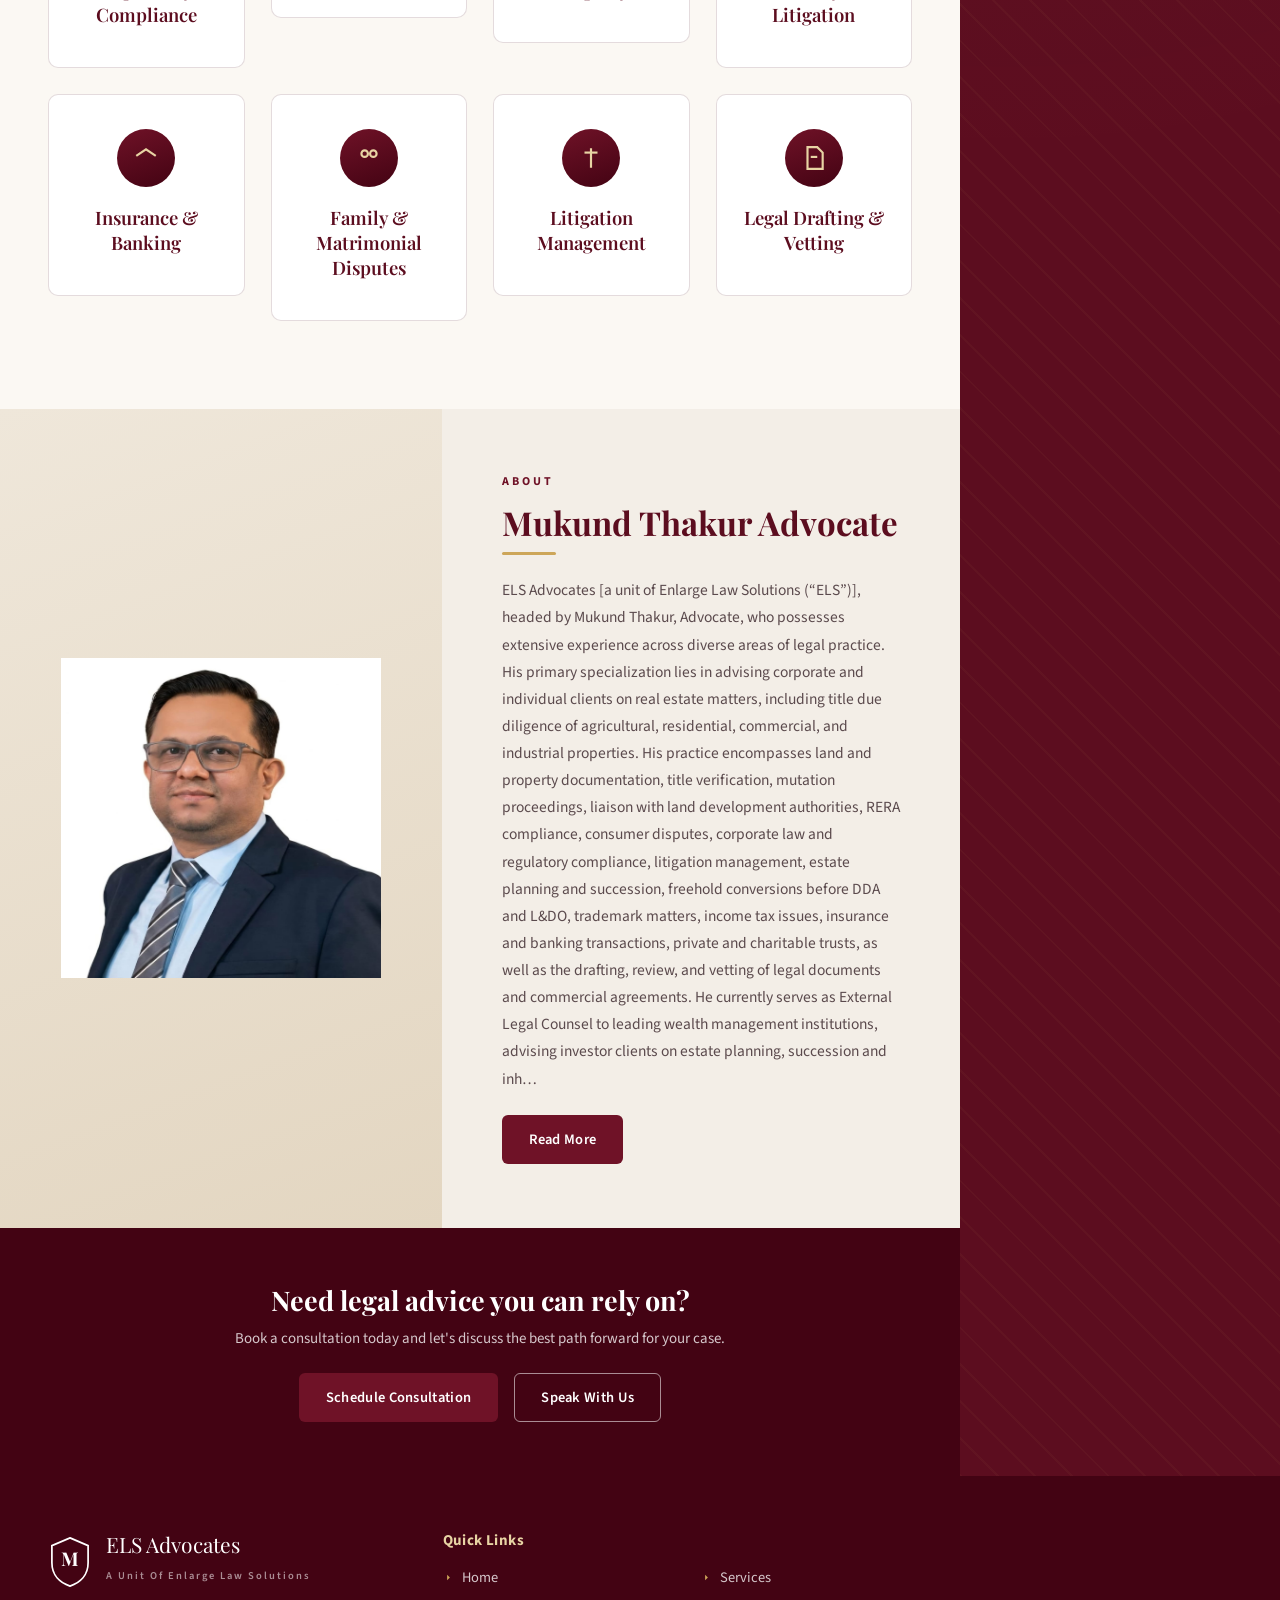
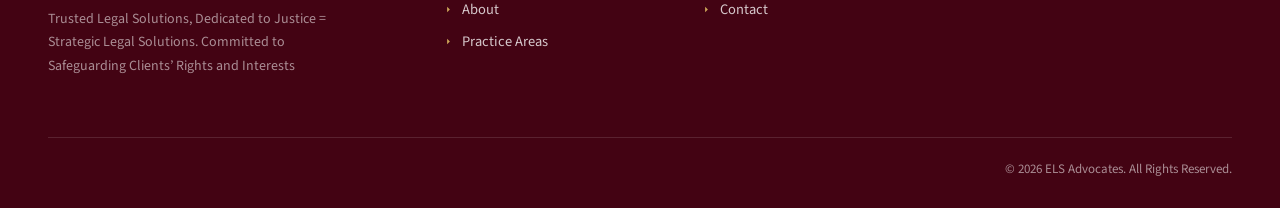
==== commit 65c8c26e: "Add files via upload" ====
--- a/index.html
+++ b/index.html
@@ -17,7 +17,7 @@
     </svg>
     <div class="brand-text">
       <p class="brand-name">ELS Advocates</p>
-      <p class="brand-sub">Enlarge Law Solutions</p>
+        <p class="brand-sub">A Unit Of Enlarge Law Solutions</p>
     </div>
   </div>
   <button class="menu-toggle" id="menuToggle" aria-label="Open menu">
@@ -31,7 +31,7 @@
     <a href="contact.html">Contact</a>
     <a href="tel:+918826507667" class="btn header-cta">
       <svg viewBox="0 0 24 24" fill="none" stroke="currentColor" stroke-width="2"><path d="M22 16.92v3a2 2 0 0 1-2.18 2 19.79 19.79 0 0 1-8.63-3.07 19.5 19.5 0 0 1-6-6 19.79 19.79 0 0 1-3.07-8.67A2 2 0 0 1 4.11 2h3a2 2 0 0 1 2 1.72c.13.96.36 1.9.69 2.81a2 2 0 0 1-.45 2.11L8.09 9.91a16 16 0 0 0 6 6l1.27-1.27a2 2 0 0 1 2.11-.45c.91.33 1.85.56 2.81.69A2 2 0 0 1 22 16.92z"/></svg>
-      Call Now
+      Speak With Us
     </a>
   </nav>
 </header>
@@ -49,11 +49,11 @@
           <div class="hero-actions">
             <a href="contact.html" class="btn btn-solid">
               <svg viewBox="0 0 24 24" fill="none" stroke="currentColor" stroke-width="2"><rect x="3" y="4" width="18" height="18" rx="2"/><path d="M16 2v4M8 2v4M3 10h18"/></svg>
-              Book Consultation
+              Schedule Consultation
             </a>
             <a href="tel:+918826507667" class="btn btn-outline">
               <svg viewBox="0 0 24 24" fill="none" stroke="currentColor" stroke-width="2"><path d="M22 16.92v3a2 2 0 0 1-2.18 2 19.79 19.79 0 0 1-8.63-3.07 19.5 19.5 0 0 1-6-6 19.79 19.79 0 0 1-3.07-8.67A2 2 0 0 1 4.11 2h3a2 2 0 0 1 2 1.72c.13.96.36 1.9.69 2.81a2 2 0 0 1-.45 2.11L8.09 9.91a16 16 0 0 0 6 6l1.27-1.27a2 2 0 0 1 2.11-.45c.91.33 1.85.56 2.81.69A2 2 0 0 1 22 16.92z"/></svg>
-              Call Now
+              Speck With Us
             </a>
           </div>
         </div>
@@ -232,7 +232,7 @@
                               <path d="M6 2h12v20H6z"/>
                           </svg>
                       </div>
-                      <h3>Taxation</h3>
+                      <h3>Income Tax Advisory & Litigation</h3>
                   </div>
               </a>
 
@@ -298,7 +298,10 @@
           <span class="tag">About</span>
           <h2>Mukund Thakur Advocate</h2>
           <div class="rule"></div>
-          <p>Founder of ELS Advocates. With a commitment to excellence and a client-centric approach, we provide effective legal solutions tailored to your unique needs. Our focus is on delivering ethical, practical and result-oriented legal services.</p>
+          <p>ELS Advocates [a unit of Enlarge Law Solutions (“ELS”)], headed by Mukund Thakur, Advocate, who possesses extensive experience across diverse areas of legal practice. His primary specialization lies in advising corporate and individual clients on real estate matters, including title due diligence of agricultural, residential, commercial, and industrial properties.
+              His practice encompasses land and property documentation, title verification, mutation proceedings, liaison with land development authorities, RERA compliance, consumer disputes, corporate law and regulatory compliance, litigation management, estate planning and succession, freehold conversions before DDA and L&DO, trademark matters, income tax issues, insurance and banking transactions, private and charitable trusts, as well as the drafting, review, and vetting of legal documents and commercial agreements.
+              He currently serves as External Legal Counsel to leading wealth management institutions, advising investor clients on estate planning, succession and inh…
+          </p>
           <a href="about.html" class="btn btn-solid" style="width:fit-content;">Read More</a>
         </div>
       </div>
@@ -309,8 +312,8 @@
       <h2>Need legal advice you can rely on?</h2>
       <p>Book a consultation today and let's discuss the best path forward for your case.</p>
       <div class="cta-actions">
-        <a href="contact.html" class="btn btn-solid">Book Consultation</a>
-        <a href="tel:+918826507667" class="btn btn-outline">Call Now</a>
+        <a href="contact.html" class="btn btn-solid">Schedule Consultation</a>
+        <a href="tel:+918826507667" class="btn btn-outline">Speak With Us</a>
       </div>
     </section>
 
@@ -318,7 +321,7 @@
 
   <!-- SIDEBAR -->
   <aside class="sidebar">
-    <h3 class="side-heading">Get In Touch</h3>
+    <h3 class="side-heading">Contact Us</h3>
 
     <div class="side-item">
       <div class="side-ico"><svg viewBox="0 0 24 24" fill="none" stroke="currentColor" stroke-width="2"><path d="M22 16.92v3a2 2 0 0 1-2.18 2 19.79 19.79 0 0 1-8.63-3.07 19.5 19.5 0 0 1-6-6 19.79 19.79 0 0 1-3.07-8.67A2 2 0 0 1 4.11 2h3a2 2 0 0 1 2 1.72c.13.96.36 1.9.69 2.81a2 2 0 0 1-.45 2.11L8.09 9.91a16 16 0 0 0 6 6l1.27-1.27a2 2 0 0 1 2.11-.45c.91.33 1.85.56 2.81.69A2 2 0 0 1 22 16.92z"/></svg></div>
@@ -335,7 +338,7 @@
 
     <div class="side-item">
       <div class="side-ico"><svg viewBox="0 0 24 24" fill="none" stroke="currentColor" stroke-width="2"><path d="M21 10c0 6-9 12-9 12s-9-6-9-12a9 9 0 1 1 18 0z"/><circle cx="12" cy="10" r="3"/></svg></div>
-      <div class="label">15/94 LGF Vikram Vihar, Lajpat Nagar-IV,<br>New Delhi 110024, India</div>
+      <div class="label" style="font-size:11.5px;">15/94 LGF Vikram Vihar, Lajpat Nagar-IV,<br>New Delhi 110024, India</div>
     </div>
     <div class="side-divider"></div>
 
@@ -362,10 +365,10 @@
         </svg>
         <div>
               <p class="brand-name">ELS Advocates</p>
-              <p class="brand-sub">Enlarge Law Solutions</p>
-        </div>
-      </div>
-      <p style="font-size:14px;line-height:1.7;color:rgba(255,255,255,0.55);max-width:280px;">Trusted legal solutions, dedicated to justice — serving clients across New Delhi.</p>
+            <p class="brand-sub">A Unit Of Enlarge Law Solutions</p>
+        </div>
+      </div>
+        <p style="font-size:14px;line-height:1.7;color:rgba(255,255,255,0.55);max-width:280px;">Trusted Legal Solutions, Dedicated to Justice = Strategic Legal Solutions. Committed to Safeguarding Clients’ Rights and Interests</p>
     </div>
 
     <div>
--- a/styles.css
+++ b/styles.css
@@ -15,13 +15,61 @@
   --shadow:0 18px 40px -22px rgba(67,3,19,0.45);
 }
 *{box-sizing:border-box;}
-html{scroll-behavior:smooth;}
+html{
+  scroll-behavior:smooth;
+}
+
 .detail-row{
-  scroll-margin-top: 115px;
-}
-.detail-row:target{
-  border:2px solid #C9A86A;
+  scroll-margin-top:115px;
+  transition:all 0.4s ease;
+}
+
+/* blur others */
+body.focus-mode .detail-row{
+  opacity:0.25;
+  filter:blur(2px);
+  transform:scale(0.98);
+}
+
+/* active section */
+body.focus-mode .detail-row:target{
+  opacity:1;
+  filter:blur(0);
+  transform:scale(1);
   background:#faf6ef;
+  box-shadow:0 10px 25px rgba(0,0,0,.08);
+}
+
+/* close button */
+.focus-close{
+  position:fixed;
+  top:100px;
+  left:63%;
+  transform:translateX(-50%);
+
+  background:#1e2a38;
+  color:white;
+  border:none;
+  padding:12px 20px;
+  border-radius:25px;
+  cursor:pointer;
+  font-size:14px;
+  z-index:99999;
+  box-shadow:0 5px 15px rgba(0,0,0,.15);
+}
+
+/* no transform here */
+.focus-close:hover{
+  opacity:0.92;
+}
+
+/* mobile */
+@media(max-width:768px){
+  .focus-close{
+    top:80px;
+    padding:10px 16px;
+    font-size:13px;
+  }
 }
 body{
   margin:0;
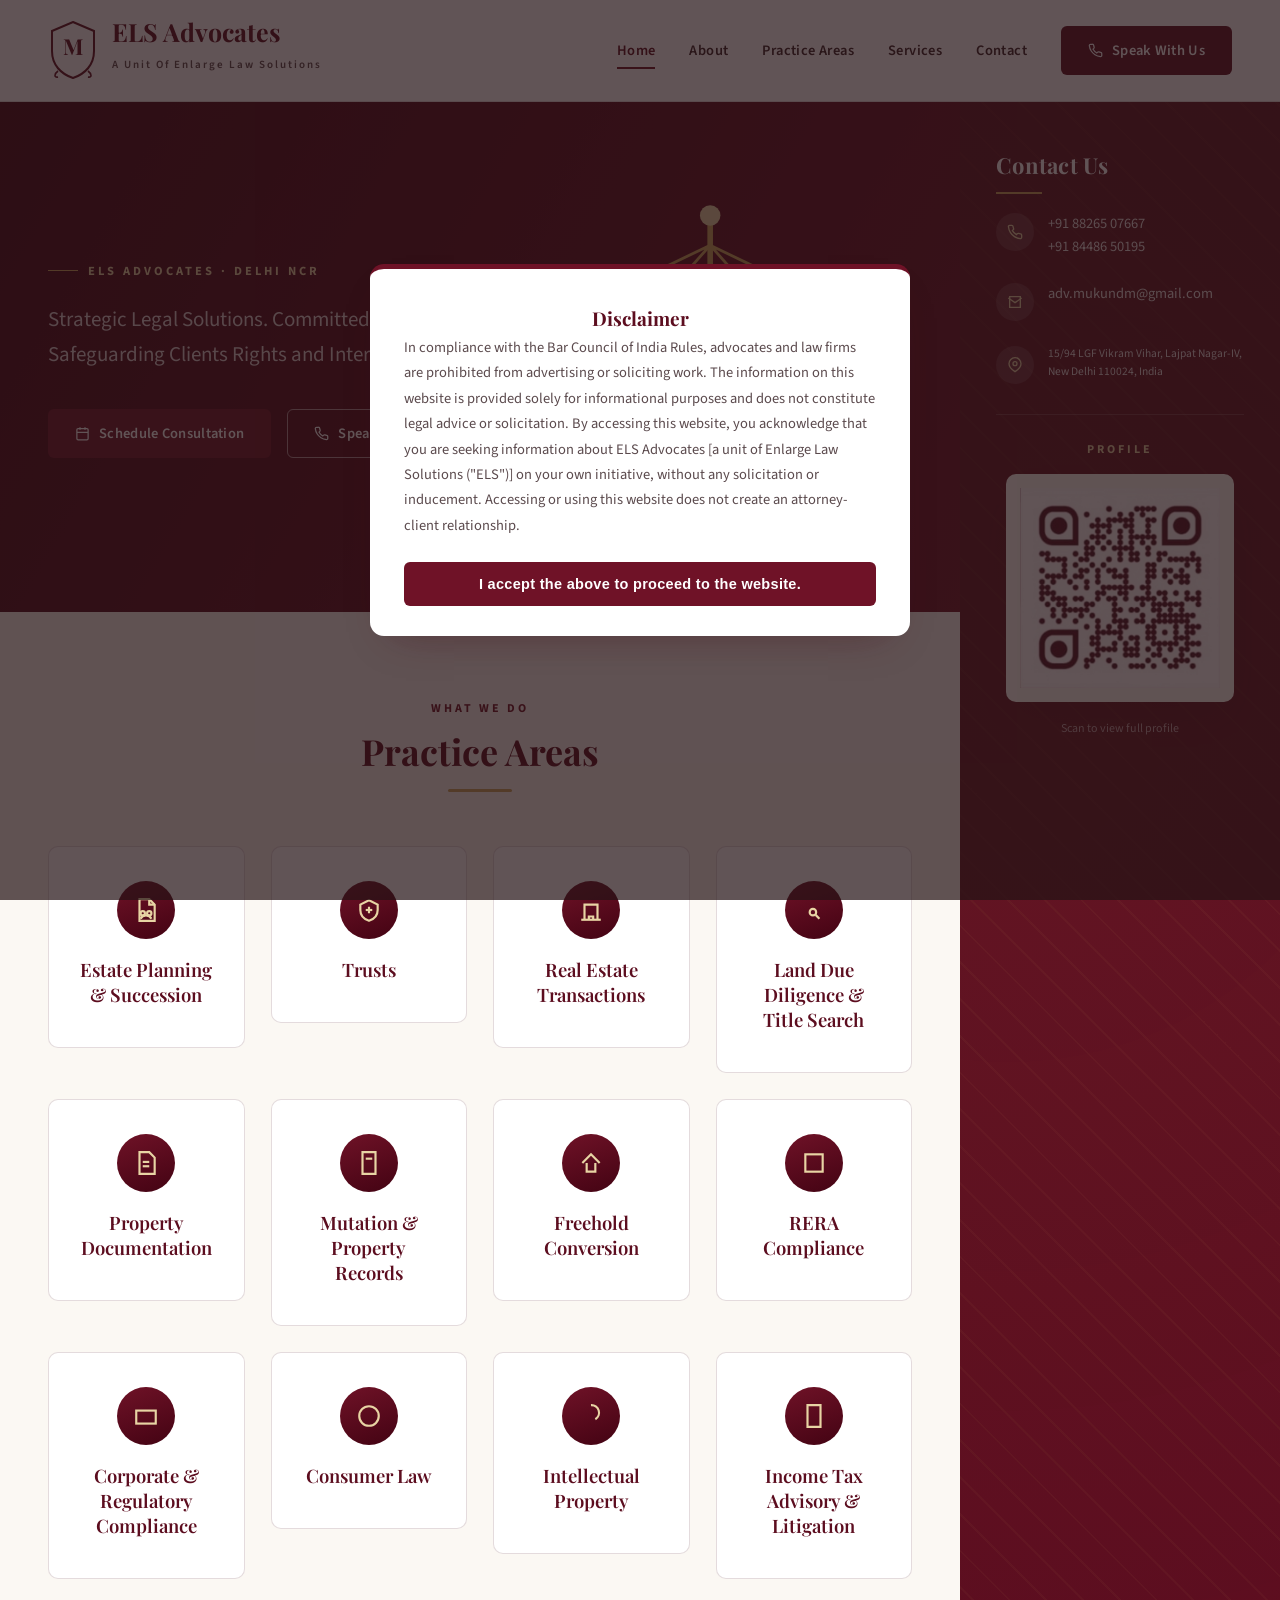
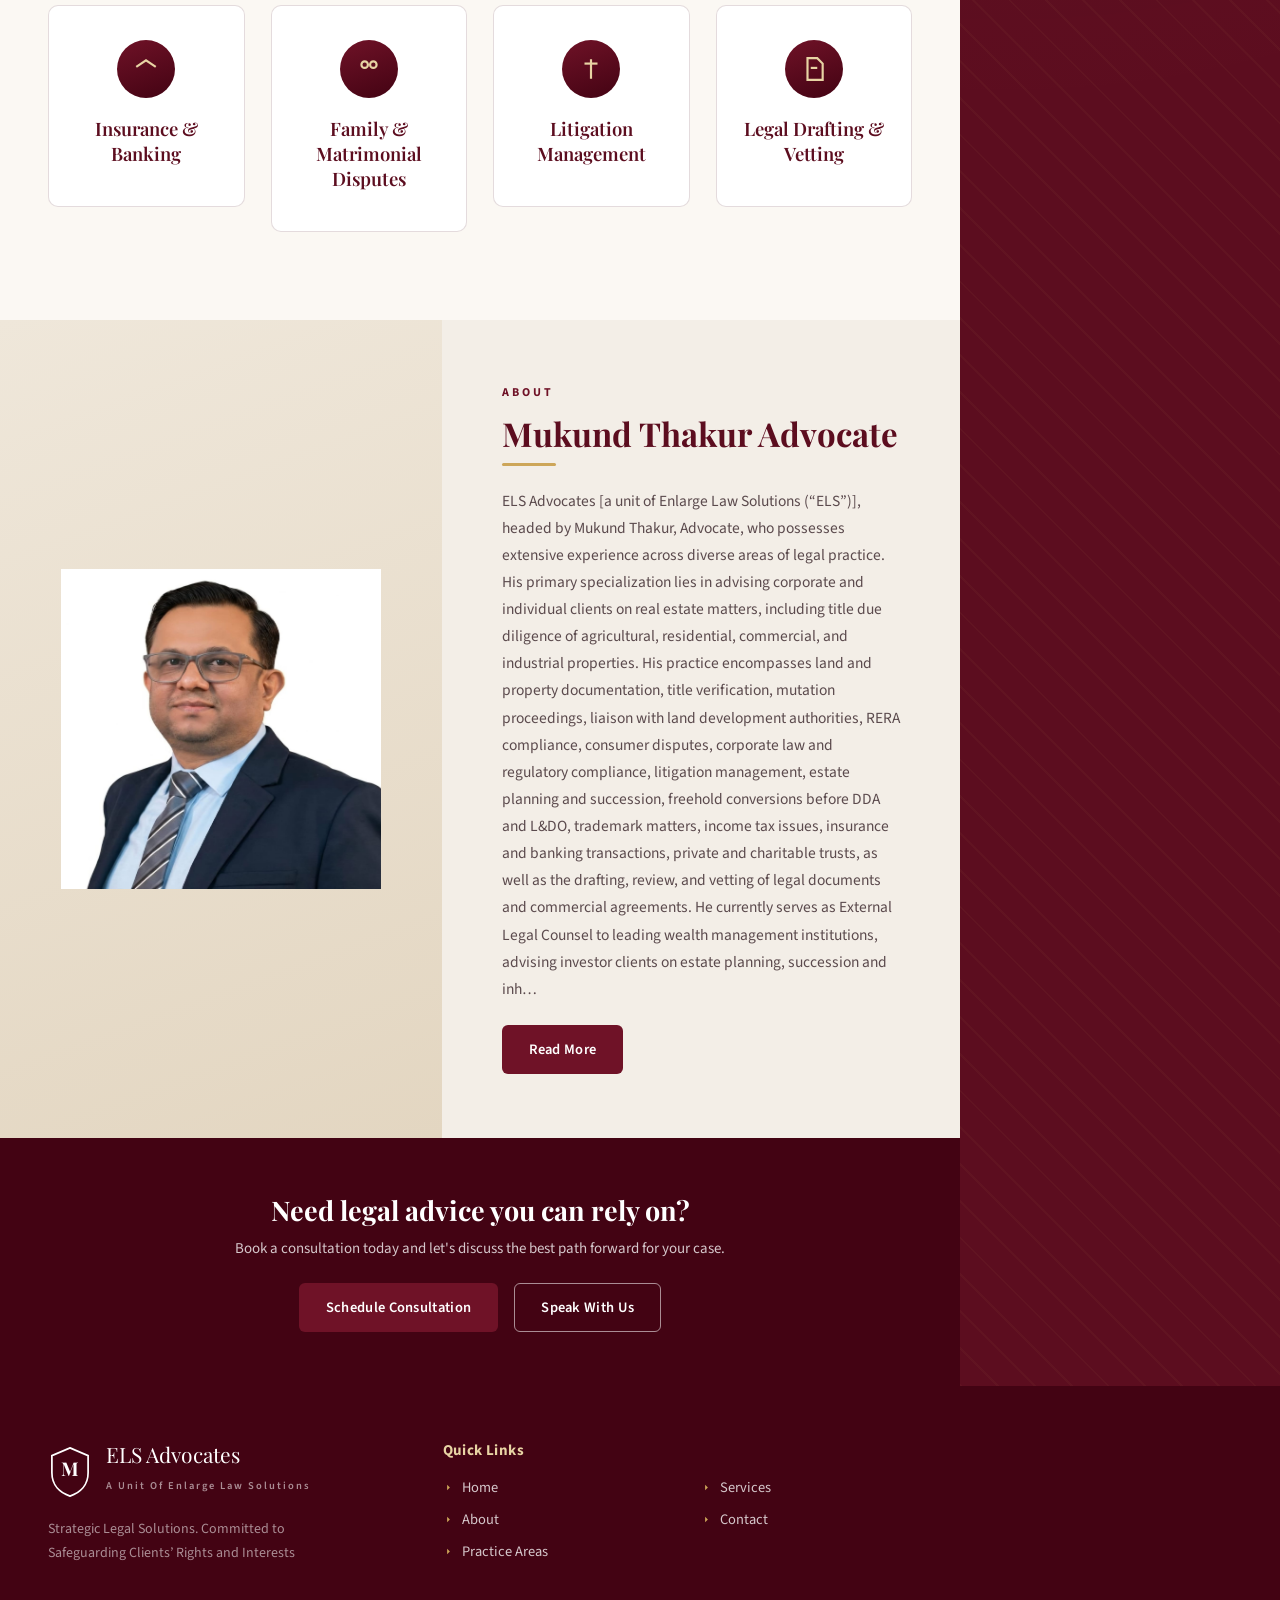
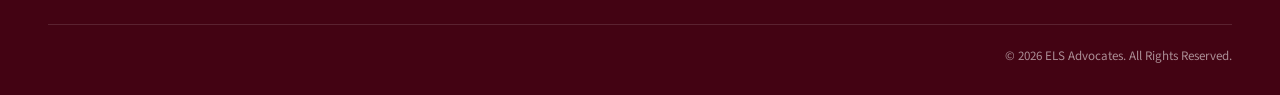
==== commit 7547535f: "Add files via upload" ====
--- a/index.html
+++ b/index.html
@@ -43,9 +43,9 @@
     <section class="hero">
       <div class="hero-inner">
         <div>
-          <span class="eyebrow">ELS Advocates · New Delhi</span>
-          <h1>Trusted Legal Solutions.<br>Dedicated to <em>Justice</em>.</h1>
-          <p>Professional legal consultation and representation with integrity, dedication and a client-first approach.</p>
+          <span class="eyebrow">ELS Advocates · Delhi NCR</span>
+<!--          <h1>Trusted Legal Solutions.<br>Dedicated to <em>Justice</em>.</h1>-->
+          <p style="font-size:21px;">Strategic Legal Solutions. Committed to Safeguarding Clients Rights and Interests</p>
           <div class="hero-actions">
             <a href="contact.html" class="btn btn-solid">
               <svg viewBox="0 0 24 24" fill="none" stroke="currentColor" stroke-width="2"><rect x="3" y="4" width="18" height="18" rx="2"/><path d="M16 2v4M8 2v4M3 10h18"/></svg>
@@ -53,7 +53,7 @@
             </a>
             <a href="tel:+918826507667" class="btn btn-outline">
               <svg viewBox="0 0 24 24" fill="none" stroke="currentColor" stroke-width="2"><path d="M22 16.92v3a2 2 0 0 1-2.18 2 19.79 19.79 0 0 1-8.63-3.07 19.5 19.5 0 0 1-6-6 19.79 19.79 0 0 1-3.07-8.67A2 2 0 0 1 4.11 2h3a2 2 0 0 1 2 1.72c.13.96.36 1.9.69 2.81a2 2 0 0 1-.45 2.11L8.09 9.91a16 16 0 0 0 6 6l1.27-1.27a2 2 0 0 1 2.11-.45c.91.33 1.85.56 2.81.69A2 2 0 0 1 22 16.92z"/></svg>
-              Speck With Us
+              Speak With Us
             </a>
           </div>
         </div>
@@ -368,7 +368,7 @@
             <p class="brand-sub">A Unit Of Enlarge Law Solutions</p>
         </div>
       </div>
-        <p style="font-size:14px;line-height:1.7;color:rgba(255,255,255,0.55);max-width:280px;">Trusted Legal Solutions, Dedicated to Justice = Strategic Legal Solutions. Committed to Safeguarding Clients’ Rights and Interests</p>
+        <p style="font-size:14px;line-height:1.7;color:rgba(255,255,255,0.55);max-width:280px;">Strategic Legal Solutions. Committed to Safeguarding Clients’ Rights and Interests</p>
     </div>
 
     <div>
--- a/styles.css
+++ b/styles.css
@@ -130,6 +130,56 @@
 .menu-toggle svg{width:26px;height:26px;color:var(--maroon-800);}
 
 /* ===== Hero (home page) ===== */
+/* ABOUT PAGE NEW */
+
+.about-new{
+    background: var(--paper);
+    padding: 70px 40px;
+    max-width: 1250px;
+    margin: auto;
+}
+
+.about-top-new{
+    display:flex;
+    justify-content:space-between;
+    align-items:flex-start;
+    margin-bottom:20px;
+}
+
+.about-image-new img{
+    width:200px !important;
+    height:200px !important;
+    object-fit:cover;
+    border-radius:12px;
+    box-shadow:0 8px 20px rgba(0,0,0,.12);
+    border:3px solid #f8f4ef;
+}
+
+.about-content-new h2{
+    color:var(--maroon-800);
+    margin-top:10px;
+}
+
+.about-content-new p{
+    max-width:100% !important;   /* kills old 560px */
+    width:100%;
+    text-align:justify;
+    line-height:1.9;
+    margin-bottom:22px;
+}
+
+@media(max-width:768px){
+
+    .about-top-new{
+        flex-direction:column;
+        gap:20px;
+    }
+
+    .about-image-new img{
+        width:160px !important;
+        height:160px !important;
+    }
+}
 .hero{
   position:relative;
   background:linear-gradient(120deg, var(--maroon-900) 0%, var(--maroon-700) 100%);
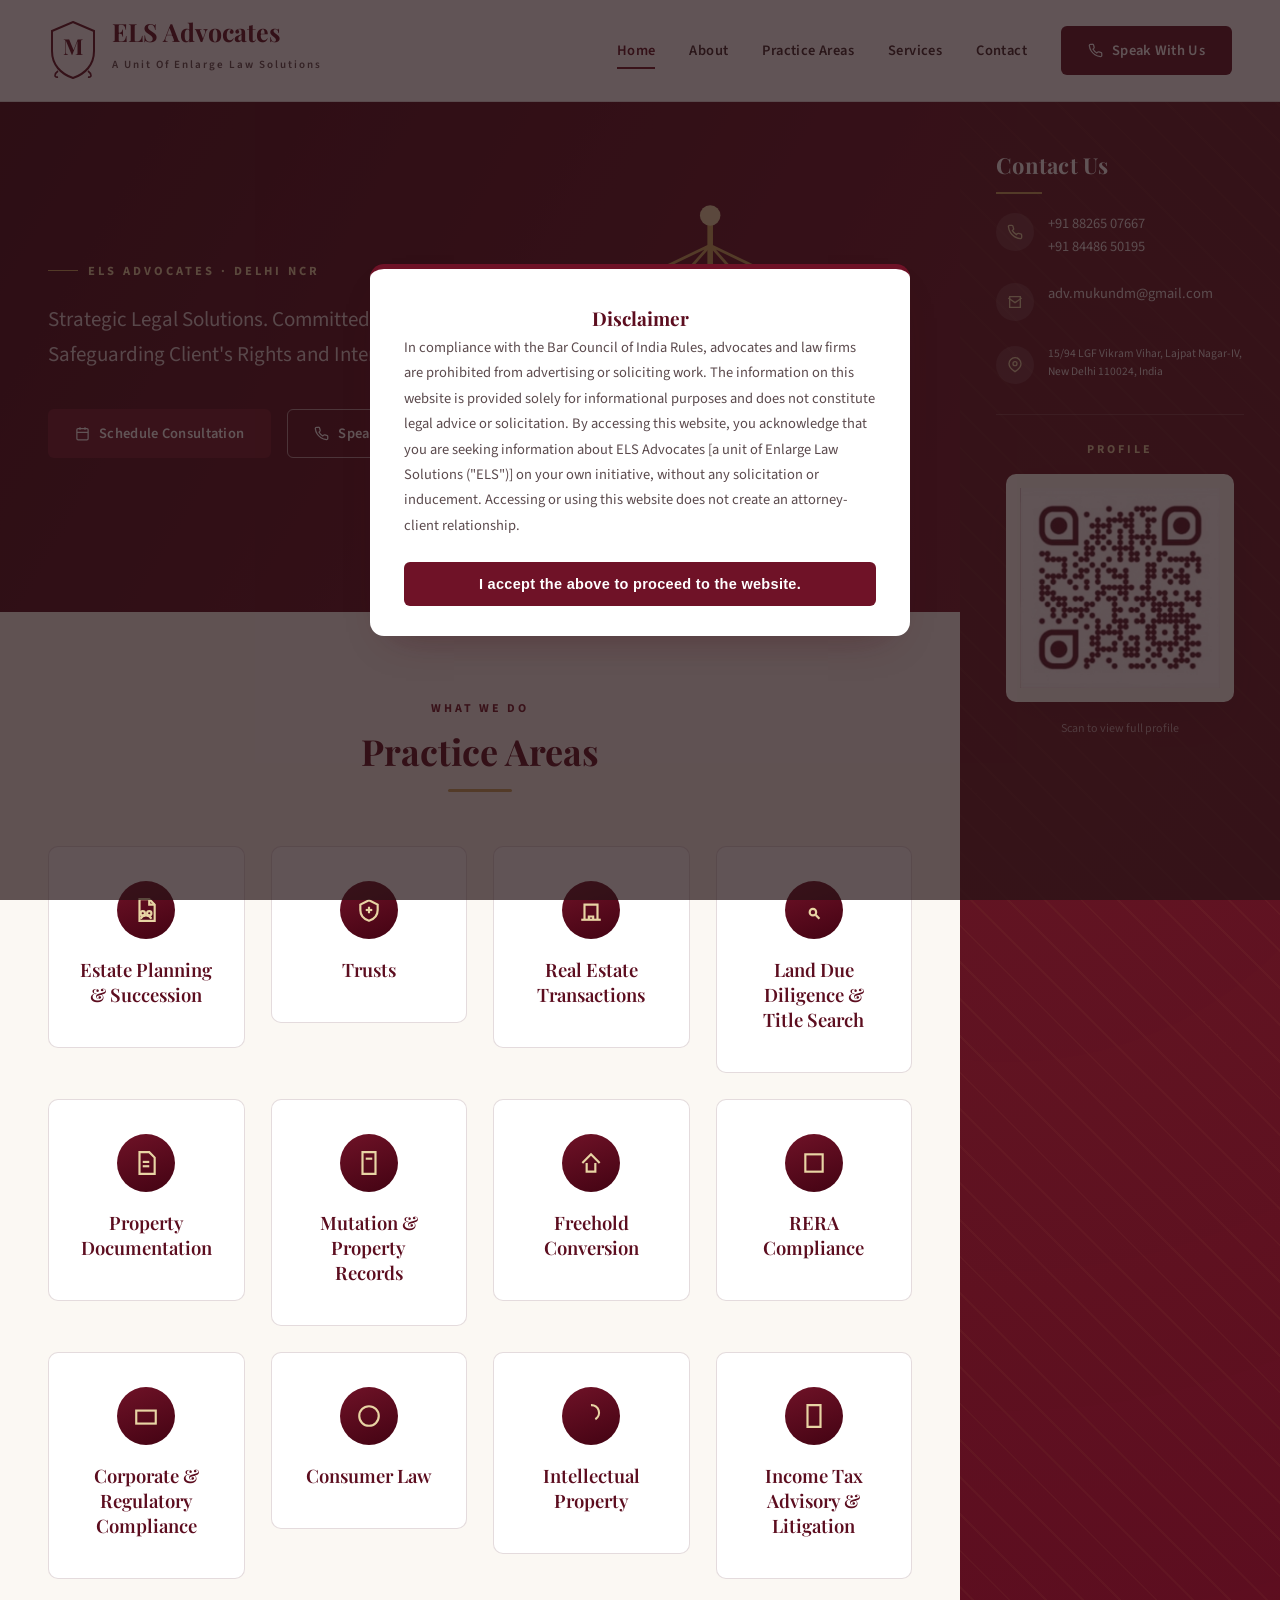
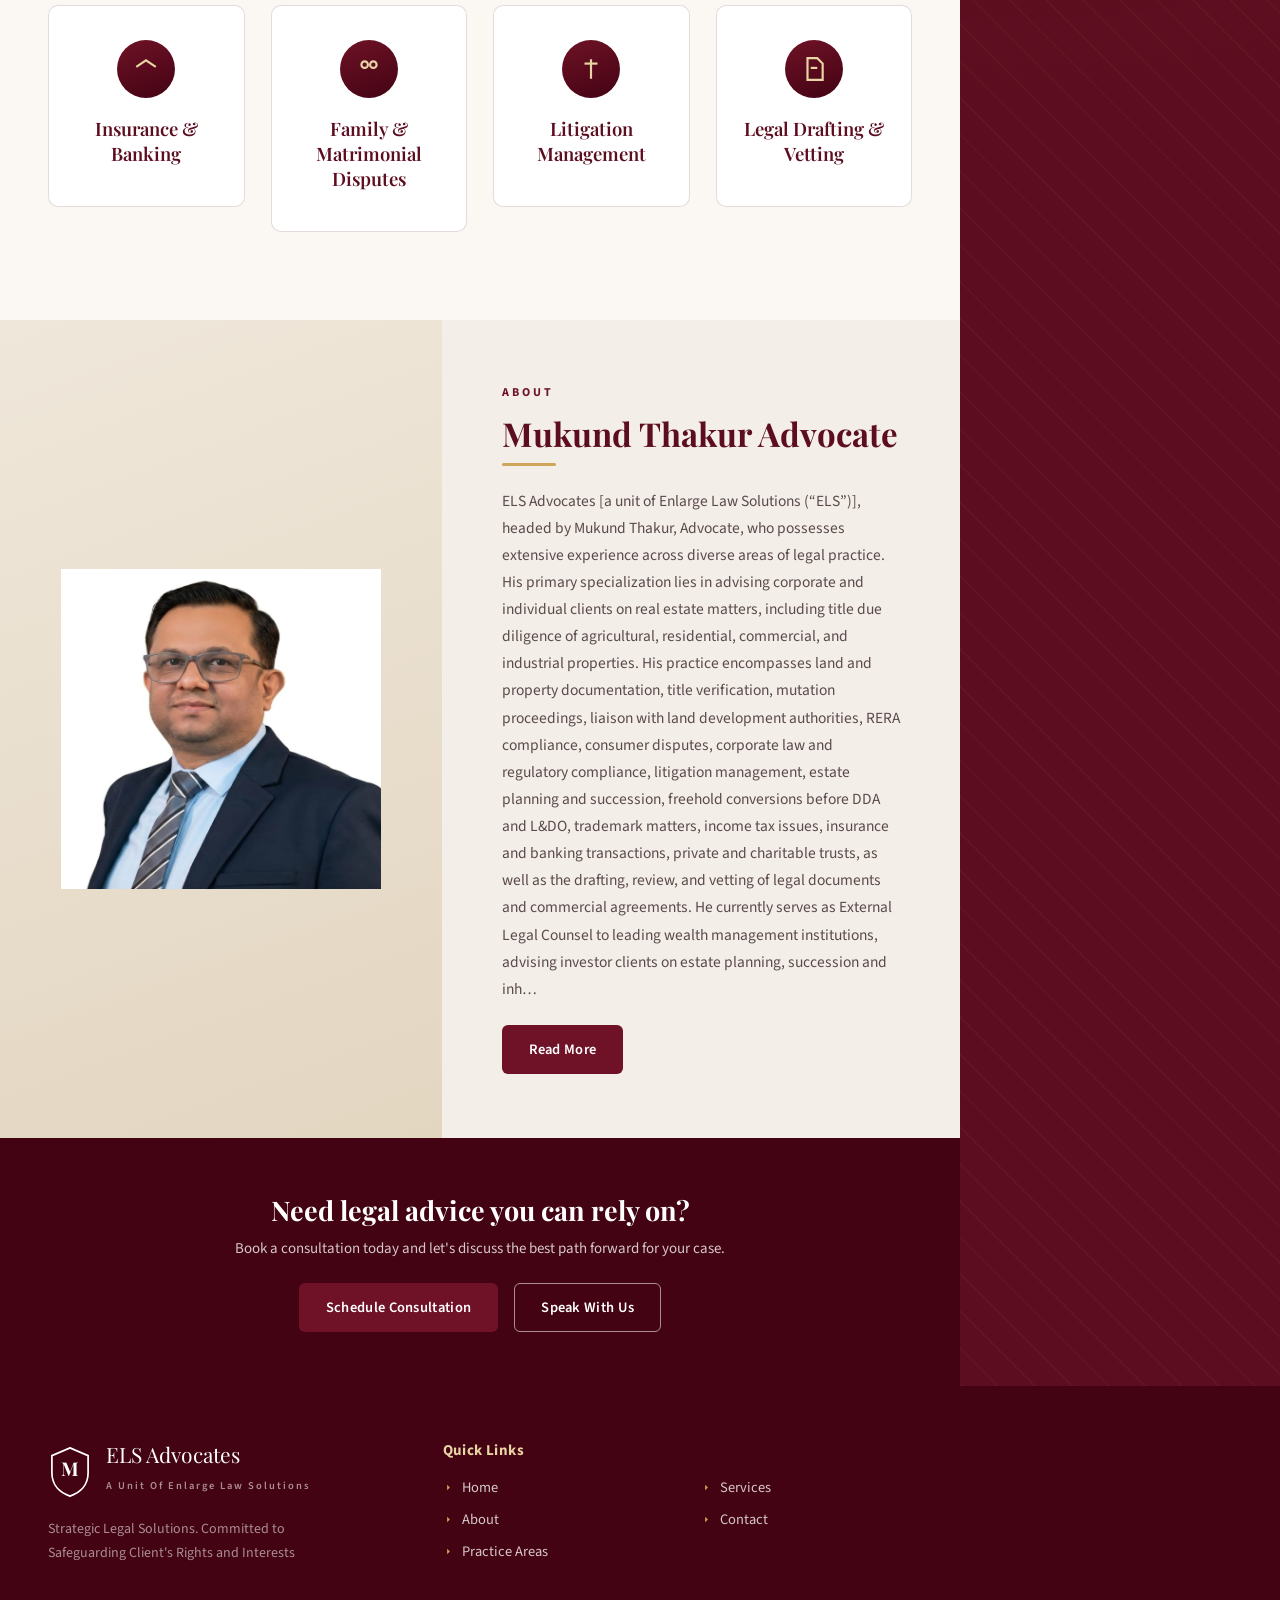
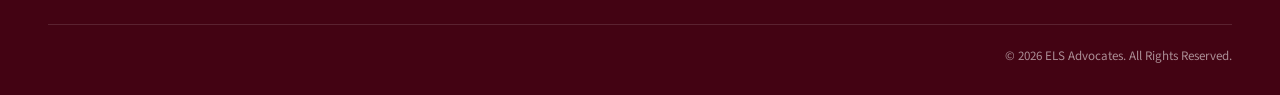
==== commit d589696e: "Add files via upload" ====
--- a/index.html
+++ b/index.html
@@ -45,7 +45,7 @@
         <div>
           <span class="eyebrow">ELS Advocates · Delhi NCR</span>
 <!--          <h1>Trusted Legal Solutions.<br>Dedicated to <em>Justice</em>.</h1>-->
-          <p style="font-size:21px;">Strategic Legal Solutions. Committed to Safeguarding Clients Rights and Interests</p>
+          <p style="font-size:21px;">Strategic Legal Solutions. Committed to Safeguarding Client's Rights and Interests</p>
           <div class="hero-actions">
             <a href="contact.html" class="btn btn-solid">
               <svg viewBox="0 0 24 24" fill="none" stroke="currentColor" stroke-width="2"><rect x="3" y="4" width="18" height="18" rx="2"/><path d="M16 2v4M8 2v4M3 10h18"/></svg>
@@ -368,7 +368,7 @@
             <p class="brand-sub">A Unit Of Enlarge Law Solutions</p>
         </div>
       </div>
-        <p style="font-size:14px;line-height:1.7;color:rgba(255,255,255,0.55);max-width:280px;">Strategic Legal Solutions. Committed to Safeguarding Clients’ Rights and Interests</p>
+        <p style="font-size:14px;line-height:1.7;color:rgba(255,255,255,0.55);max-width:280px;">Strategic Legal Solutions. Committed to Safeguarding Client's Rights and Interests</p>
     </div>
 
     <div>
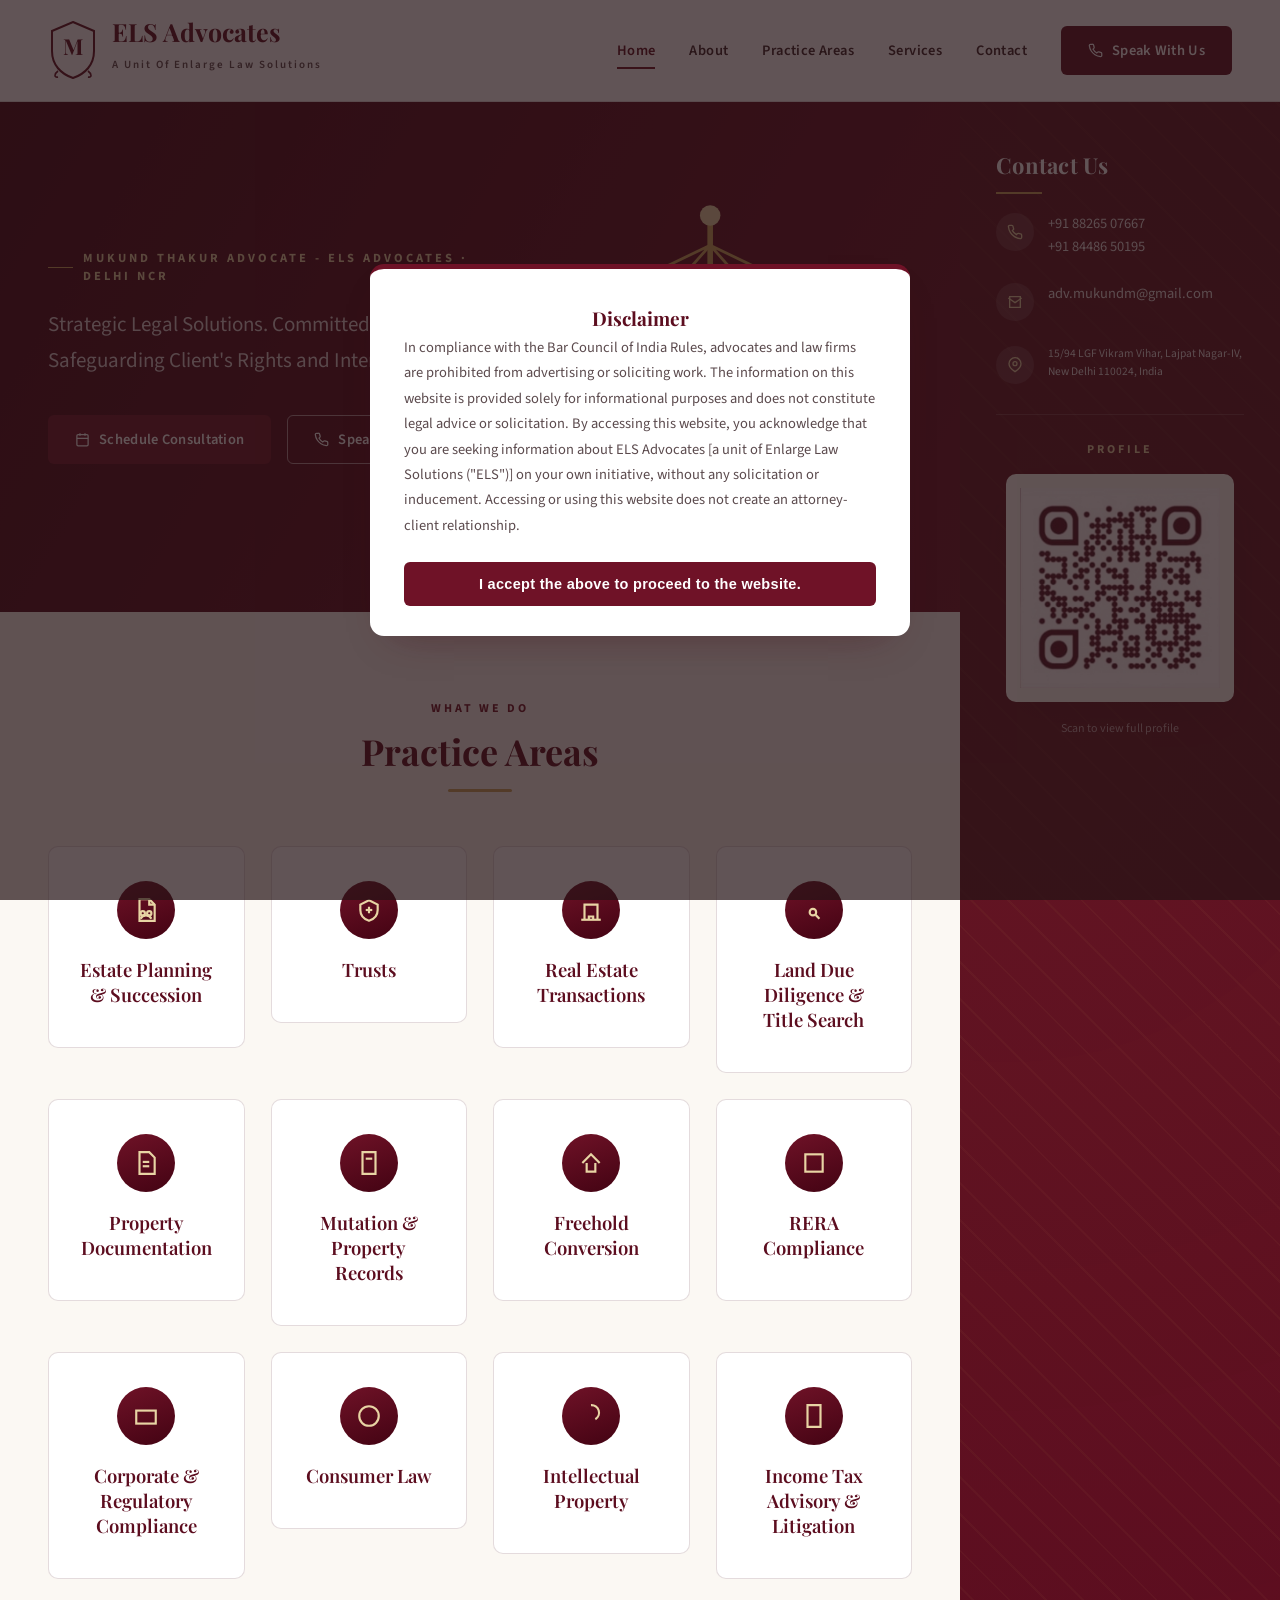
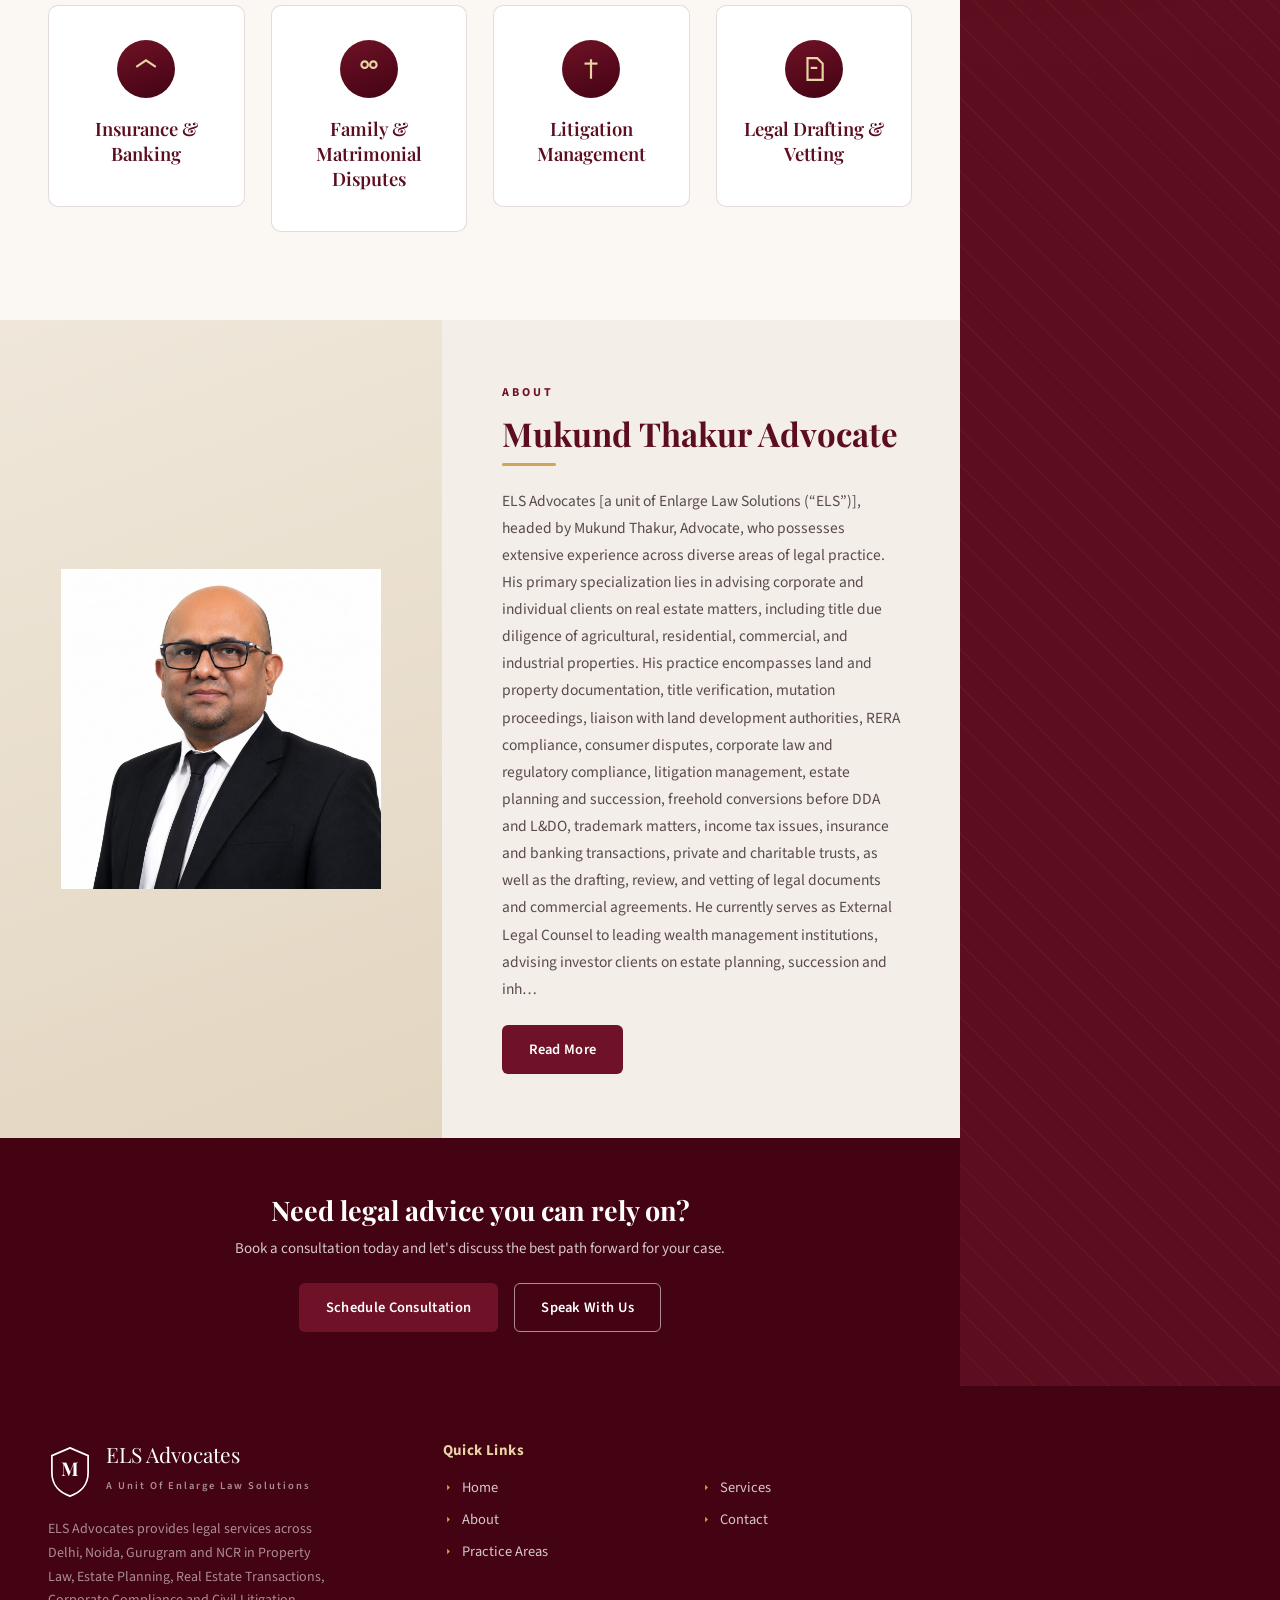
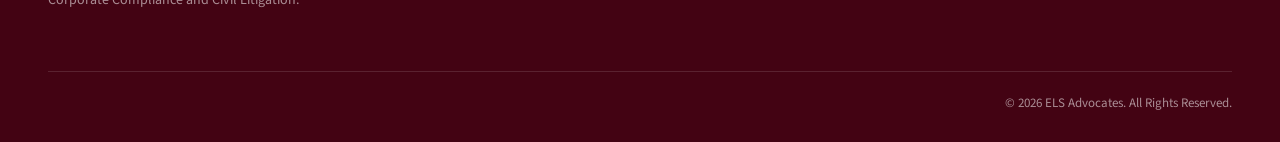
==== commit c824c7b7: "Add files via upload" ====
--- a/index.html
+++ b/index.html
@@ -3,8 +3,30 @@
 <head>
 <meta charset="UTF-8">
 <meta name="viewport" content="width=device-width, initial-scale=1.0">
-<title>ELS Advocates</title>
+    <title>Mukund Thakur Advocate Delhi NCR | Property & Real Estate Lawyer</title>
 <link rel="stylesheet" href="styles.css">
+    <meta name="description" content="Mukund Thakur Advocate at ELS Advocates Delhi NCR providing legal services in Property Law, Real Estate Transactions, Estate Planning, RERA Compliance, Civil Litigation, Trusts and Legal Documentation.">
+    <meta name="description" content="Mukund Thakur Advocate at ELS Advocates Delhi NCR providing legal services in Property Law, Real Estate Transactions, Estate Planning, RERA Compliance, Civil Litigation, Trusts and Legal Documentation.">
+    <meta name="keywords"  content="Mukund Thakur Advocate, Property Lawyer Delhi NCR, Real Estate Lawyer Delhi, Estate Planning Lawyer Delhi, Property Documentation Lawyer Delhi, RERA Lawyer Delhi">
+    <meta property="og:title" content="Mukund Thakur Advocate Delhi NCR">
+
+    <meta property="og:description"
+          content="Legal advisory in Property Law, Estate Planning, Real Estate Transactions and Litigation.">
+
+    <meta property="og:type" content="website">
+
+    <meta property="og:url" content="https://www.mukundthakuradvocate.com">
+    <script type="application/ld+json">
+        {
+            "@context":"https://schema.org",
+            "@type":"LegalService",
+            "name":"ELS Advocates",
+            "url":"https://www.mukundthakuradvocate.com",
+            "founder":"Mukund Thakur",
+            "description":"Legal services in property law, estate planning, real estate transactions, litigation and compliance",
+            "areaServed":"Delhi NCR, India"
+        }
+    </script>
 </head>
 <body>
 
@@ -43,7 +65,7 @@
     <section class="hero">
       <div class="hero-inner">
         <div>
-          <span class="eyebrow">ELS Advocates · Delhi NCR</span>
+          <span class="eyebrow">Mukund Thakur Advocate - ELS Advocates · Delhi NCR</span>
 <!--          <h1>Trusted Legal Solutions.<br>Dedicated to <em>Justice</em>.</h1>-->
           <p style="font-size:21px;">Strategic Legal Solutions. Committed to Safeguarding Client's Rights and Interests</p>
           <div class="hero-actions">
@@ -291,7 +313,7 @@
       <div class="about-grid">
         <div class="about-art">
             <a href="YOUR_URL_HERE" target="_blank" rel="noopener noreferrer">
-                <img src="about.jpeg" alt="Profile Image" width="320" height="320">
+                <img src="mukund-thakur-advocate-delhi.jpeg" alt="Mukund Thakur Advocate Property Lawyer Delhi NCR" width="320" height="320">
             </a>
         </div>
         <div class="about-copy">
@@ -368,7 +390,7 @@
             <p class="brand-sub">A Unit Of Enlarge Law Solutions</p>
         </div>
       </div>
-        <p style="font-size:14px;line-height:1.7;color:rgba(255,255,255,0.55);max-width:280px;">Strategic Legal Solutions. Committed to Safeguarding Client's Rights and Interests</p>
+        <p style="font-size:14px;line-height:1.7;color:rgba(255,255,255,0.55);max-width:280px;">ELS Advocates provides legal services across Delhi, Noida, Gurugram and NCR in Property Law, Estate Planning, Real Estate Transactions, Corporate Compliance and Civil Litigation.</p>
     </div>
 
     <div>
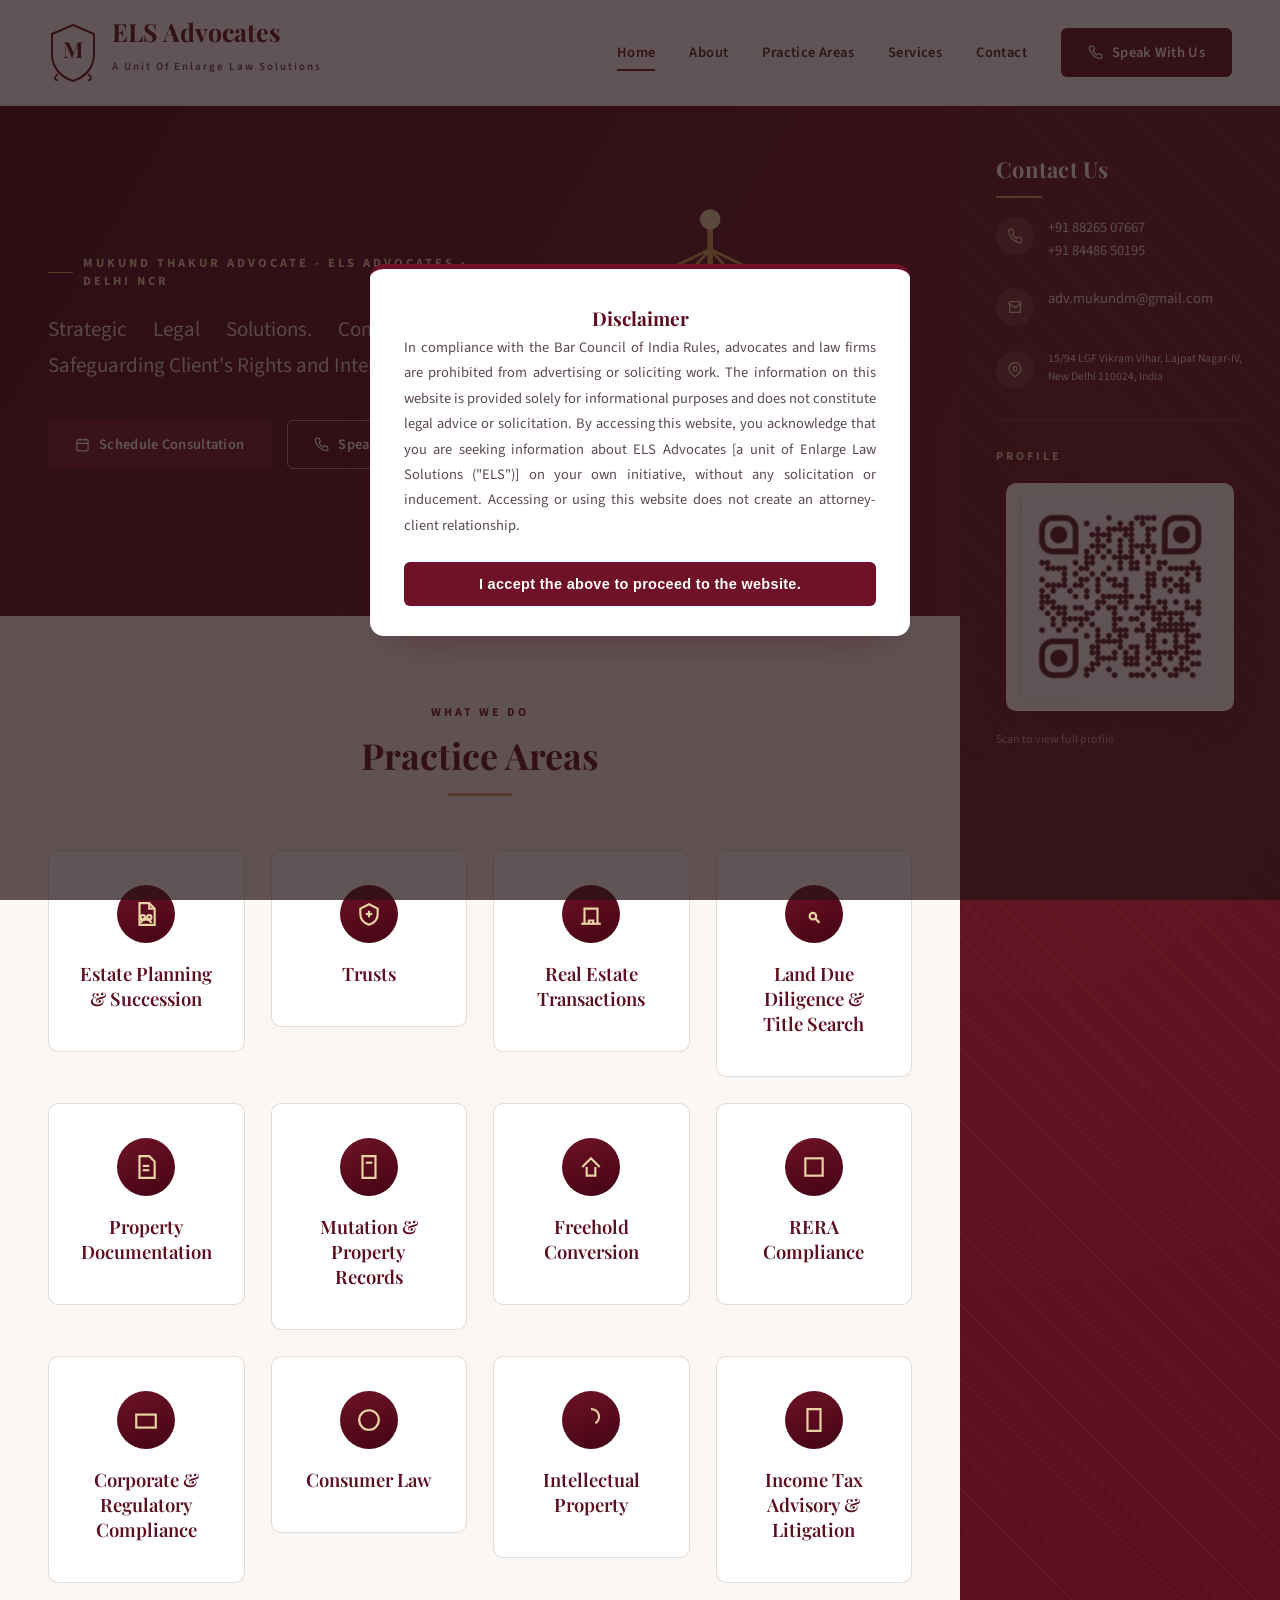
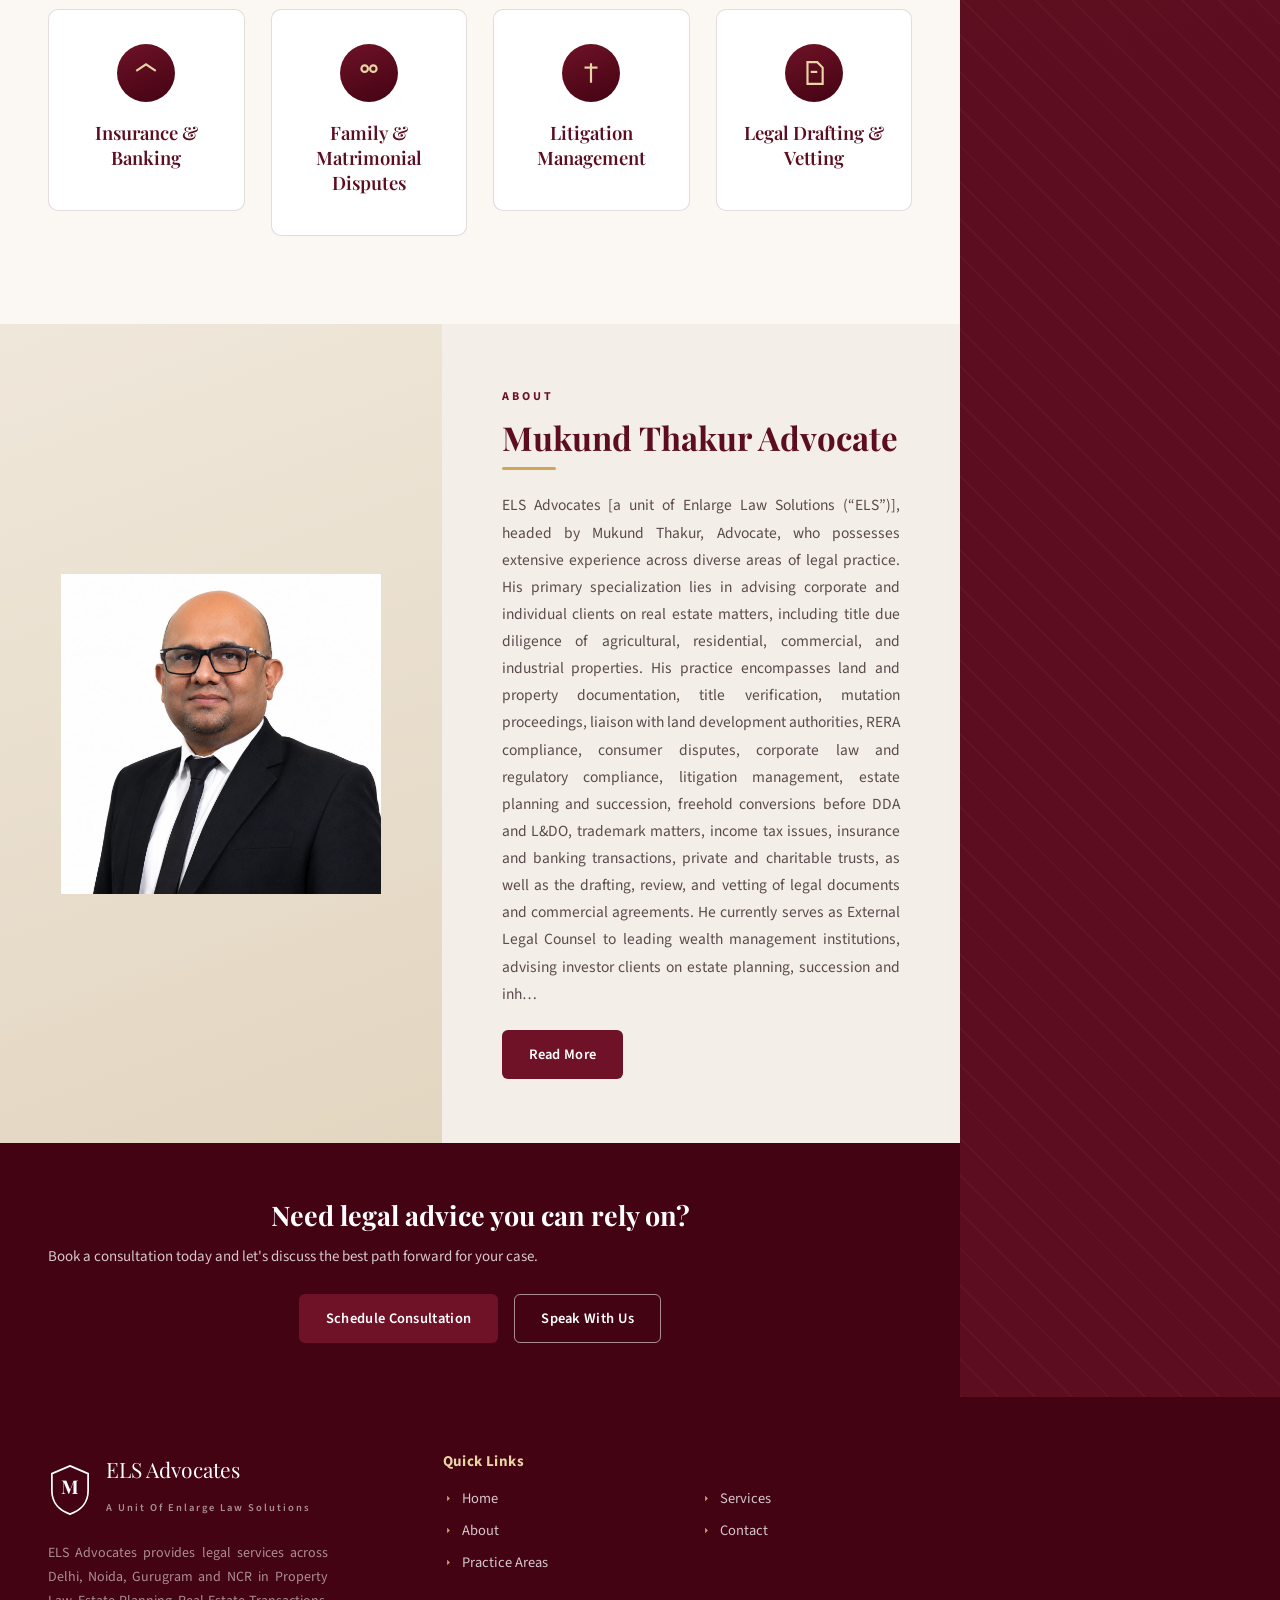
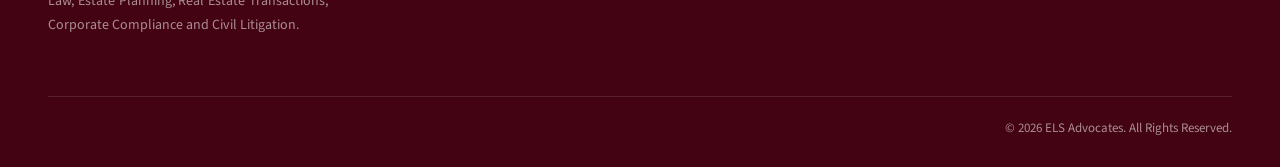
==== commit 0f2ad117: "Add files via upload" ====
--- a/index.html
+++ b/index.html
@@ -1,30 +1,45 @@
 <!DOCTYPE html>
 <html lang="en">
 <head>
-<meta charset="UTF-8">
-<meta name="viewport" content="width=device-width, initial-scale=1.0">
-    <title>Mukund Thakur Advocate Delhi NCR | Property & Real Estate Lawyer</title>
-<link rel="stylesheet" href="styles.css">
-    <meta name="description" content="Mukund Thakur Advocate at ELS Advocates Delhi NCR providing legal services in Property Law, Real Estate Transactions, Estate Planning, RERA Compliance, Civil Litigation, Trusts and Legal Documentation.">
-    <meta name="description" content="Mukund Thakur Advocate at ELS Advocates Delhi NCR providing legal services in Property Law, Real Estate Transactions, Estate Planning, RERA Compliance, Civil Litigation, Trusts and Legal Documentation.">
-    <meta name="keywords"  content="Mukund Thakur Advocate, Property Lawyer Delhi NCR, Real Estate Lawyer Delhi, Estate Planning Lawyer Delhi, Property Documentation Lawyer Delhi, RERA Lawyer Delhi">
-    <meta property="og:title" content="Mukund Thakur Advocate Delhi NCR">
-
-    <meta property="og:description"
-          content="Legal advisory in Property Law, Estate Planning, Real Estate Transactions and Litigation.">
+    <meta charset="UTF-8">
+    <meta name="viewport" content="width=device-width, initial-scale=1.0">
+
+    <title>Property Lawyer in Delhi NCR | Mukund Thakur Advocate | Real Estate Lawyer Delhi</title>
+
+    <link rel="stylesheet" href="styles.css">
+
+    <meta name="description" content="Mukund Thakur Advocate at ELS Advocates Delhi NCR providing legal services in Property Law, Estate Planning, Real Estate Transactions, RERA Compliance, Property Documentation, Litigation and Legal Advisory.">
+
+    <meta name="keywords" content="Property Lawyer Delhi NCR, Mukund Thakur Advocate, Real Estate Lawyer Delhi, Estate Planning Lawyer Delhi, RERA Lawyer Delhi, Property Documentation Lawyer Delhi">
+
+    <link rel="canonical" href="https://www.mukundthakuradvocate.com/">
+
+    <meta property="og:title" content="Property Lawyer in Delhi NCR | Mukund Thakur Advocate">
+
+    <meta property="og:description" content="Trusted legal services in property law, estate planning, real estate transactions, title verification and litigation in Delhi NCR.">
 
     <meta property="og:type" content="website">
 
     <meta property="og:url" content="https://www.mukundthakuradvocate.com">
+
+    <meta name="robots" content="index, follow">
     <script type="application/ld+json">
         {
             "@context":"https://schema.org",
             "@type":"LegalService",
-            "name":"ELS Advocates",
+            "name":"Mukund Thakur Advocate",
             "url":"https://www.mukundthakuradvocate.com",
-            "founder":"Mukund Thakur",
-            "description":"Legal services in property law, estate planning, real estate transactions, litigation and compliance",
-            "areaServed":"Delhi NCR, India"
+            "telephone":"+918826507667",
+            "email":"adv.mukundm@gmail.com",
+            "areaServed":"Delhi NCR, India",
+            "address":{
+                "@type":"PostalAddress",
+                "streetAddress":"15/94 LGF Vikram Vihar, Lajpat Nagar-IV",
+                "addressLocality":"New Delhi",
+                "postalCode":"110024",
+                "addressCountry":"IN"
+            },
+            "description":"Property Lawyer in Delhi NCR specializing in real estate transactions, title verification, estate planning and legal advisory."
         }
     </script>
 </head>
@@ -411,6 +426,15 @@
     </div>
   </div>
   <div class="footer-bottom">© <span id="year"></span> ELS Advocates. All Rights Reserved.</div>
+    <section style="display:none;">
+        Property Lawyer Delhi NCR,
+        Real Estate Lawyer Delhi,
+        Estate Planning Lawyer Delhi,
+        RERA Lawyer Delhi,
+        Property Documentation Lawyer Delhi,
+        Mutation Lawyer Delhi,
+        Legal Drafting Lawyer Delhi NCR
+    </section>
 </footer>
 
 <script src="script.js"></script>
--- a/styles.css
+++ b/styles.css
@@ -18,12 +18,27 @@
 html{
   scroll-behavior:smooth;
 }
-
+/* Justify all paragraph text across website */
+p {
+    text-align: justify;
+    text-justify: inter-word;
+    line-height: 1.8;
+    hyphens: auto;
+}
 .detail-row{
   scroll-margin-top:115px;
-  transition:all 0.4s ease;
-}
-
+  transition: all 0.3s ease;
+}
+.detail-row p {
+    text-align: justify;
+    text-justify: inter-word;
+    line-height: 1.8;
+    hyphens: auto;
+}
+.detail-row:hover {
+    transform: translateY(-3px);
+    box-shadow: 0 8px 20px rgba(0,0,0,0.08);
+}
 /* blur others */
 body.focus-mode .detail-row{
   opacity:0.25;
@@ -447,4 +462,4 @@
 .disclaimer-modal .dactions .btn{width:100%;justify-content:center;}
 @media (max-width:480px){
   .disclaimer-modal{padding:28px 22px 24px;}
-}
+}
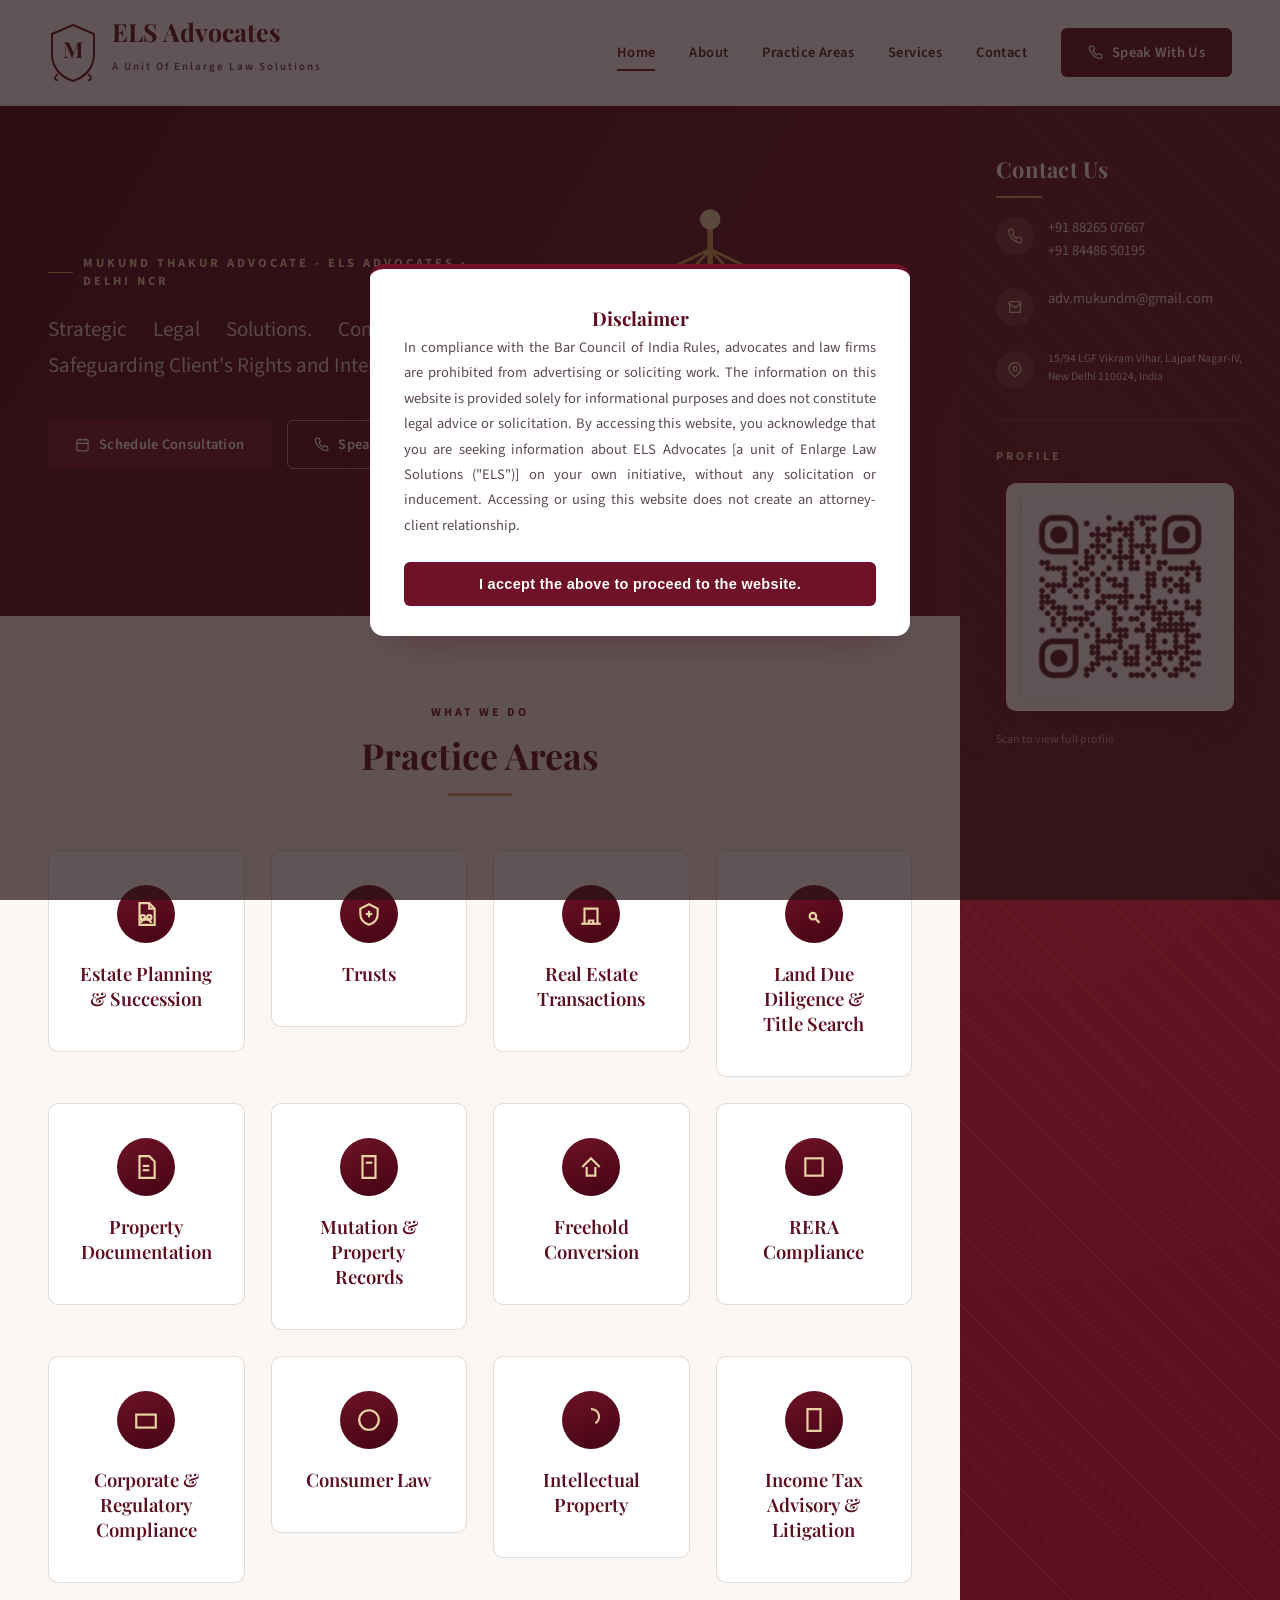
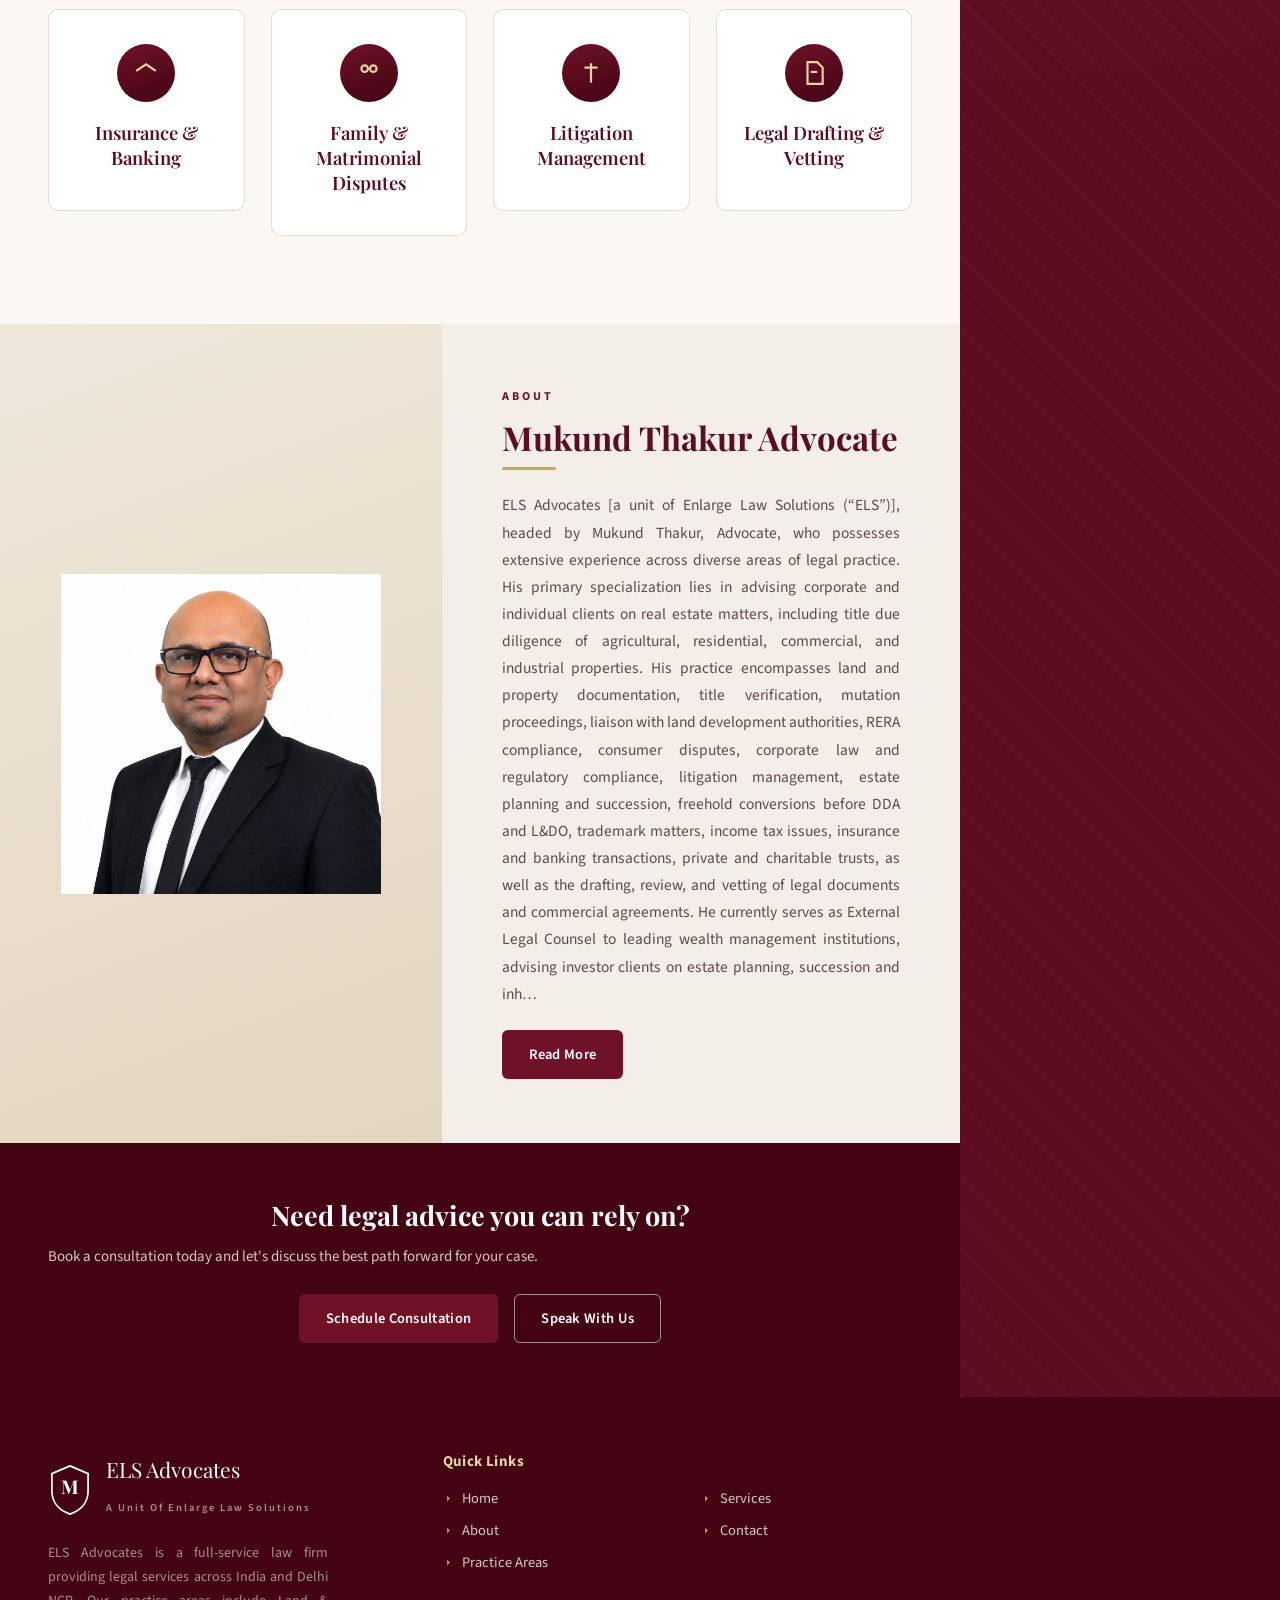
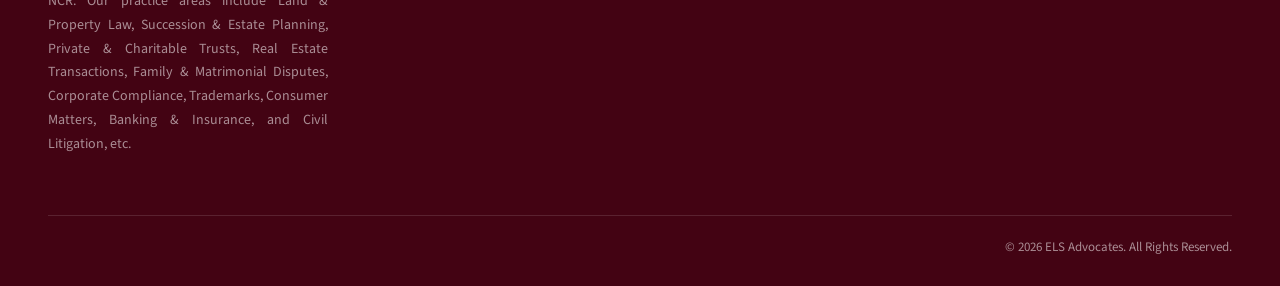
==== commit 9b70e433: "Add files via upload" ====
--- a/index.html
+++ b/index.html
@@ -405,7 +405,7 @@
             <p class="brand-sub">A Unit Of Enlarge Law Solutions</p>
         </div>
       </div>
-        <p style="font-size:14px;line-height:1.7;color:rgba(255,255,255,0.55);max-width:280px;">ELS Advocates provides legal services across Delhi, Noida, Gurugram and NCR in Property Law, Estate Planning, Real Estate Transactions, Corporate Compliance and Civil Litigation.</p>
+        <p style="font-size:14px;line-height:1.7;color:rgba(255,255,255,0.55);max-width:280px;">ELS Advocates is a full-service law firm providing legal services across India and Delhi NCR. Our practice areas include Land & Property Law, Succession & Estate Planning, Private & Charitable Trusts, Real Estate Transactions, Family & Matrimonial Disputes, Corporate Compliance, Trademarks, Consumer Matters, Banking & Insurance, and Civil Litigation, etc.</p>
     </div>
 
     <div>
